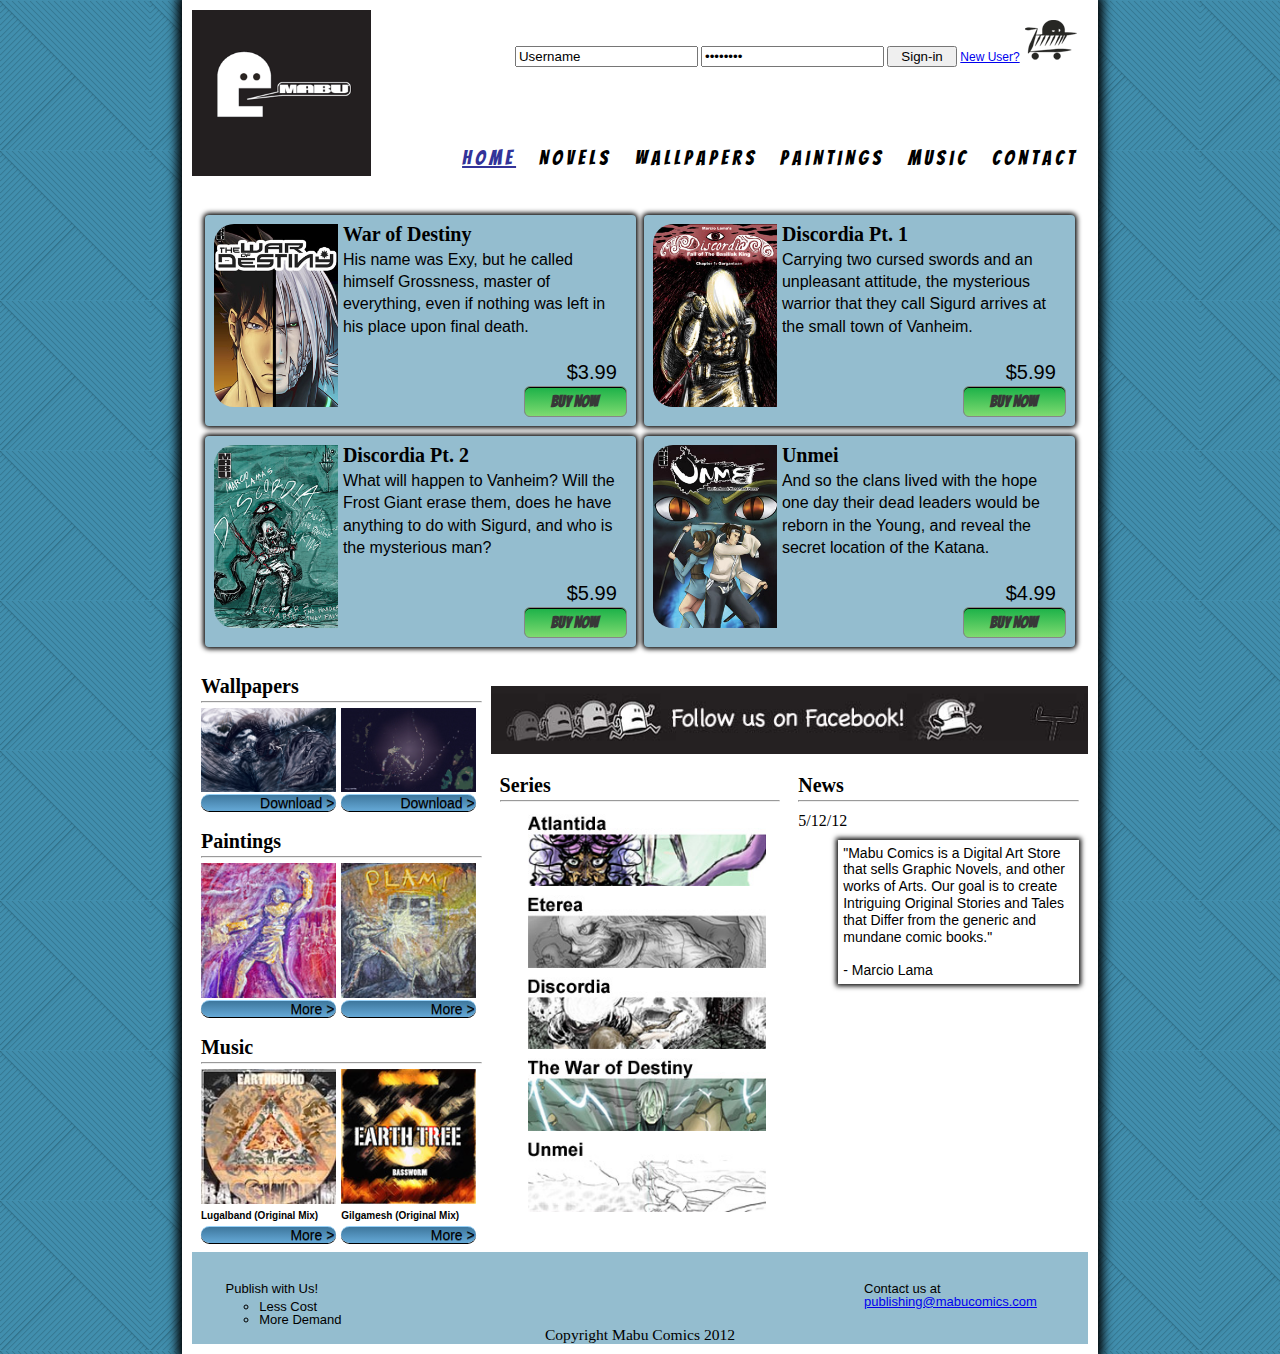
==== site/index.html @ 6e9c666f "Fixed text rescalability issue" ====
<!doctype html>
<html>
<head>
<meta charset="UTF-8">
<meta name=”viewport” content=”width=device-width, initial-scale=1, maximum-scale=1”>
<link rel="stylesheet" type="text/css" href="css/main.css" media="screen">
<link rel="stylesheet" type="text/css" href="css/main.css">
<link href='http://fonts.googleapis.com/css?family=Bangers' rel='stylesheet' type='text/css'>
<title>Mabu Comics | Home</title>
</head>

<body>
	<header>
    	<a href="index.html"><img src="images/logo_header.gif" alt="Mabu Comics Logo"></a>
    </header>
    <div class="user_titlebar">							<!--Sign-in / Cart -->
        <input type="text" value="Username">
        <input type="password" value="Password">
        <input type="button" value="Sign-in">
        <a href="#">New User?</a>
        <img src="images/icon_cart.png" alt="Shopping Cart Icon">
    </div>
    
    <nav class="main">
        <ul>
        	<li><a href="index.html" class="active">Home</a></li>
            <li><a href="novels.html">Novels</a></li>
            <li><a href="wallpapers.html">Wallpapers</a></li>
            <li><a href="paintings.html">Paintings</a></li>
            <li><a href="music.html">Music</a></li>
            <li><a href="contact.html">Contact</a></li>
        </ul> 
    </nav>
    <div class="container">
        <div class="main_cta">							<!--4 Comics in gridded format-->
             <div class="comic">
             	<img src="images/comics/WarDestinyEN_Full.jpeg">
                <h3>War of Destiny</h3>
                <p>His name was Exy, but he called himself Grossness, master of everything, even if nothing was left in his place upon final death.</p>
                <p class="price">$3.99</p>
                <input type="button" class="buyButton" value="Buy Now">
             </div>
             <div class="comic">
             	<img src="images/comics/DiscordiaEN_Full.jpeg">
                <h3>Discordia Pt. 1</h3>
                <p>Carrying two cursed swords and an unpleasant attitude, the mysterious warrior that they call Sigurd arrives at the small town of Vanheim.</p>
                <p class="price">$5.99</p>
                <input type="button" class="buyButton" value="Buy Now">
             </div>
             <div class="comic">
             	<img src="images/comics/Discordia02EN_full.jpeg">
                <h3>Discordia Pt. 2</h3>
                <p>What will happen to Vanheim? Will the Frost Giant erase them, does he have anything to do with Sigurd, and who is the mysterious man?</p>
                <p class="price">$5.99</p>
                <input type="button" class="buyButton" value="Buy Now">
             </div>
             <div class="comic">
             	<img src="images/comics/UnmeiEN_Full.jpeg">
                <h3>Unmei</h3>
                <p>And so the clans lived with the hope one day their dead leaders would be reborn in the Young, and reveal the secret location of the Katana.</p>
                <p class="price">$4.99</p>
                <input type="button" class="buyButton" value="Buy Now">
             </div>
        </div>
        <div class="new_products">						<!--New Products Section-->
        	<h3>Wallpapers</h3>
            <hr />
            <div class="content_container">
                <img src="images/wallpapers/Sandworm01_LARGE.jpeg" alt="Sandworm 1 Wallpaper">
                <a href="wallpapers.html#" class="button">Download ></a>
            </div>
            <div class="content_container">
                <img src="images/wallpapers/Slice05_LARGE.jpeg" alt="Slice 5 Wallpaper">
                <a href="wallpapers.html#" class="button">Download ></a>
            </div>
            <h3>Paintings</h3>
            <hr />
            <div class="content_container">
                <img src="images/paintings/painting01_med.jpeg" alt="Xiaru Painting">
                <a href="paintings.html#" class="button">More ></a>
            </div>
            <div class="content_container">
                <img src="images/paintings/painting02_med.jpeg" alt="Plam Painting">
                <a href="paintings.html#" class="button">More ></a>
            </div>
            <h3>Music</h3>
            <hr />
            <div class="content_container">
                <img src="images/music/lugalbanda_medium.jpg" alt="Lugalbanda Album Cover">
                <h4>Lugalband (Original Mix)</h4>
                <a href="music.html#" class="button">More ></a> 
            </div>
            <div class="content_container">
                <img src="images/music/earthtree_med.jpeg" alt="Gilgamesh Album Cover">
                <h4>Gilgamesh (Original Mix)</h4> 
                <a href="music.html#" class="button">More ></a> 
            </div>
        </div>
        <div class="ad_space">							<!--Facebook Ad-->
                <img src="images/banners/facebook_sidebar.jpg" alt="Sidebar Facebook Ad">
        </div>
        <div class="series">							<!--Series Section-->
        	<h3>Series</h3>
            <hr />
            <img src="images/series/atlantida_thumb_en.jpeg" alt="Atlantida Series">
            <img src="images/series/devas_thumb_en.jpeg" alt="Eterea Series">
            <img src="images/series/discordia_thumb_en.jpeg" alt="Discordia Series">
            <img src="images/series/guerradestino_thumb_en.jpeg" alt="War of Destiny Series">
            <img src="images/series/unmei_thumb_en.jpeg" alt="Unmei Series">
        </div>
        <div class="news">								<!--News Section-->
        	<h3>News</h3>
            <hr />
            <dl>
            	<dt>5/12/12</dt>
                <dd>"Mabu Comics is a Digital Art Store that sells Graphic Novels, and other works of Arts. 
                Our goal is to create Intriguing Original Stories and Tales that Differ from the generic and mundane comic books."
                <br><br>
                - Marcio Lama</dd>
            </dl>
        </div>
     </div>
     <footer>											<!--Footer-->
     	<div class="publish">
            <p>Publish with Us!</p>
            <ul>
            	<li>Less Cost</li>
                <li>More Demand</li>
            </ul>
        </div>
        <div class="contact_us">
        	<p>Contact us at <a href="#">publishing@mabucomics.com</a></p>
        </div>
        <p id="copyright">Copyright Mabu Comics 2012</p>
     </footer>
     
</body>
</html>
---- site/css/main.css ----
/* Color Pallette 

Light Blue: 	#93bdce;
Medium Blue:	#397c9f;
Dark Blue:		#214887;
White: 			#FFF;
Black: 			#000;

*/


/* 
Eric Meyer's CSS Reset
http://meyerweb.com/eric/tools/css/reset/
v1.0 | 20080212
CSSresetr.com
*/


html, body, div, span,
h1, h2, h3, h4, h5, h6, p, a, abbr, acronym, address, em, font, img, q, s,
small, strike, strong,
b, u, i, ol, ul, li,
label, legend {
	margin: 0;
	padding: 0;
	border: 0;
	outline: 0;
	vertical-align: baseline;
	background: transparent;
}
body {
	line-height: 1;
	font-size: 62.5%;
}
ol, ul {
	list-style: none;
}

															/*			Web Font					*/




															/* 			Layout Styles				*/
html {
	background-image:url('../images/bg_pattern.png');
}

body {
	padding: 10px;
	margin: 0 auto;
	width: 70%;
	background-color: white;
	-moz-box-shadow: 0 0 10px 5px #000;
	-webkit-box-shadow: 0 0 10px 5px #000;
	box-shadow: 0 0 10px 5px #000;
}

body * {
	font-family: Arial, Helvetica, sans-serif;
}

h3 {
	font-family: "Futura";	
	font-size: 2em;
}

												/* Header */
												
header {
	float: left;
	width: 20%;	
	padding-bottom: 20px; 
}

header img {
	float: left;
	width: 100%;
	
}
												/* User Titlebar */
.user_titlebar {
	float: left;
	padding: 1%;
	width: 78%;	
	height: 120px;
	font-size: 1.2em;
	text-align: right;
}

.user_titlebar input {
	width: 25%;	
}

.user_titlebar input[type="button"] {
	width: 10%;	
}

.container {
	clear: both;
}

.main_cta {
	padding: 1%;	  
	overflow: hidden;
}
												/* Comics */
.comic {
	width: 47%;
	float: left;
	padding: 1%;
	margin-top: 10px;
	margin-right: 0.5%;
	margin-left: 0.5%;	
	background: #94bdcf;
	-moz-box-shadow: 0 0 5px 2px #000;
	-webkit-box-shadow: 0 0 5px 2px #000;
	box-shadow: 0 0 5px 2px #000;
	-webkit-border-radius: 4px;
	-moz-border-radius: 4px;
	border-radius: 4px;
}

.comic:hover {
	background: -webkit-gradient(linear, left top, left bottom, from(#3e779d), to(#65a9d7));
	background: -webkit-linear-gradient(top, #3e779d, #65a9d7);
	background: -moz-linear-gradient(top, #3e779d, #65a9d7);
	background: -ms-linear-gradient(top, #3e779d, #65a9d7);
	background: -o-linear-gradient(top, #3e779d, #65a9d7);
	-webkit-animation:comic_hover 1s 2 alternate;
	-moz-animation:comic_hover 1s 2 alternate;
	-o-animation:comic_hover 1s 2 alternate;
	-m-animation:comic_hover 1s 2 alternate;
}

.comic img {
	float: left;
	width: 30%;
	padding-right: 5px;
	-webkit-border-top-left-radius: 20px;
	-webkit-border-bottom-left-radius: 20px;
	-moz-border-radius-topleft: 20px;
	-moz-border-radius-bottomleft: 20px;
	border-top-left-radius: 20px;
	border-bottom-left-radius: 20px;	
}

.comic p {
	padding-top: 5px;
	line-height: 1.4em;	
	font-size: 1.6em;
}

.comic p.price {
	float: right;
	width: 50%;
	font-size: 2em;
	text-align: right;
	padding: 20px 10px 0px 0px;
}

												/* New Products */
												
.new_products {
	clear: both;
	float: left;
	width: 31.33333%;
	padding: 1%;
	padding-top: 0px;
}

.new_products .content_container {
	float: left;
	width: 48%;	
	padding-right: 2%;
}

.new_products .content_container a {
	width: 99%;
	float: left;	
}

.content_container a {
	text-align: right;	
	padding-right: 1%;
	text-decoration:none;
}

.new_products img {
	width: 100%;	
}

.new_products h3 {
	font-family: Futura;
	padding-top: 20px;
	clear: both;
}	

.new_products p {
	font-size: 1.2em;	
	padding: 5px 0px;
}

.new_products h4 {
	padding: 5px 0px;	
}

												/*			Ad Space			*/
												
												
.ad_space {
	float: left;
	width: 66.66666%;
	padding-top: 30px;
	padding-bottom: 10px;	 
}

.ad_space img {
	margin: 0 auto;
	width: 100%;
}

												/*			Series				*/
.series {
	float: left;
	width: 31.33333%;
	padding: 1%; 
}

.series img {
	width: 85%;
	padding-left: 10%;
	margin: 0 auto;
}

												/*			News 				*/
												
.news {
	padding: 1%;
	float: left;
	width: 31.33333%;	 
}

dt {
	font: 1.6em Futura;	
	padding-bottom: 10px;
}

dd {
	padding: 5px;
	-moz-box-shadow: 0 0 5px 2px #000;
	-webkit-box-shadow: 0 0 5px 2px #000;
	box-shadow: 0 0 5px 2px #000; 	
	font-size: 1.4em;
	line-height: 1.2em;
}

												/*			Generic Page		*/
												

.ad_vertical {
	float: left;
	width: 20%;
}

.ad_vertical img {
	width: 100%;
}

.generic_content {
	float: left;
	width: 78%;
	padding-left: 2%;
	overflow: hidden;
}

.generic_content_section {
	float: left;
	width: 100%;
	padding-bottom: 5%;
}

.generic_content_section img {
	float: left;
	width: 25%;	
}

.generic_content_section .additional {
	float: left;
	width: 71%;	
	padding-left: 4%;
}

.additional p {
	font: 1.4em Helvetica, sans-serif;	
}

.additional h4 {
	font: 2.6em "Futura";		
}

.additional input {
	float: right;
	width: 20%;
	clear: both;	
}

.pagination {
	width: 100%;
	text-align: right;
	clear: both;	
	padding-bottom: 10px;
}

												/*			Contact Page		*/
												
												
section {
	float: left;
	width: 80%;
}

.information h2 {
	float: left;
	width: 70%;	
}

.information aside {
	float: left;
	width: 30%; 
	text-align: left;
}

#privacy_policy {
	padding-left: 50px;	
	clear: both;
	padding-bottom: 20px;
}

fieldset {
	padding: 10px 0px;	
}


												/*			Footer 				*/
footer {
	clear: both;
	padding-top: 30px;
	font-size: 1.3em;
	background: #94bdcf;
	
}

.publish {
	float: left;
	width: 75%;
}

.publish p {
	float: left;
	padding-left: 5%;
	padding-bottom: 5px;
	width: 90%;
}

footer .publish ul {
	list-style-type: circle;
	padding-left: 10%;	
	float: left;
	width: 60%;
}

footer .contact_us {
	float: left;
	width: 25%;	
}

footer #copyright {
	clear: both;
	width: 100%;
	text-align: center;	
	font: 1.2em "Futura";
}

										/*			Navigation Styles			*/
										
nav.main {
	float: left;
	width: 80%;
	text-align: right;
}	

nav.main ul li {
	display: inline-block;
	text-align: left;
	padding: 0px 10px;
}

nav.main ul li a {
	text-decoration: none;
	color: black;
	letter-spacing: 0.2em;
	font-size: 2em;	
	font-family: 'Bangers', cursive;
}

nav.main ul li a:hover {
	color: #333399;
}

nav.main ul li a.active {
	text-decoration: underline;	
	color: #333399;
}


														/*WEBKIT ANIMATION*/
														
														
	@-webkit-keyframes comic_hover
	{
		0% {
			border-radius: none;
			background: #FFF;
		}
		100% {
			-webkit-border-radius: 25px;
			border-radius: 25px;
			background: -webkit-gradient(linear, left top, left bottom, from(#3e779d), to(#65a9d7));
		    background: -webkit-linear-gradient(top, #3e779d, #65a9d7);
		}
	}
	
	@-moz-keyframes comic_hover
	{
		0% {
			border-radius: none;
			background: #FFF;
		}
		100% {
			-moz-border-radius: 25px;
			border-radius: 25px;
	    	background: -moz-linear-gradient(top, #3e779d, #65a9d7);
		}
	}
	
	
	@-o-keyframes comic_hover
	{
		0% {
			border-radius: none;
			background: #FFF;
		}
		100% {
			border-radius: 25px;
		    background: -o-linear-gradient(top, #3e779d, #65a9d7);
		}		
	}
	
															/* Button Styles */
															
   
	.buyButton {
	    float: right;
	    width: 25%;
		-moz-box-shadow:inset 0px 1px 0px 0px #000000;
		-webkit-box-shadow:inset 0px 1px 0px 0px #000000;
		box-shadow:inset 0px 1px 0px 0px #000000;
		background:-webkit-gradient( linear, left top, left bottom, color-stop(0.05, #20b34a), color-stop(1, #7edb70) );
		background:-moz-linear-gradient( center top, #20b34a 5%, #7edb70 100% );
		filter:progid:DXImageTransform.Microsoft.gradient(startColorstr='#20b34a', endColorstr='#7edb70');
		background-color:#20b34a;
		-moz-border-radius:6px;
		-webkit-border-radius:6px;
		border-radius:6px;
		border:1px solid #878787;
		display:inline-block;
		color:#383838;
		font-family: 'Bangers', cursive;
		font-size: 1.6em;
		font-weight:bold;
		padding:6px 24px;
		text-decoration:none;
	}

	.buyButton:hover {
		background:-webkit-gradient( linear, left top, left bottom, color-stop(0.05, #7edb70), color-stop(1, #20b34a) );
		background:-moz-linear-gradient( center top, #7edb70 5%, #20b34a 100% );
		filter:progid:DXImageTransform.Microsoft.gradient(startColorstr='#7edb70', endColorstr='#20b34a');
		background-color:#7edb70;
		cursor:pointer;
	}

	.buyButton:active {
		position:relative;
		top:1px;
	}
   
   .button {
	   border-top: 1px solid #96d1f8;
	   background: #65a9d7;
	   background: -webkit-gradient(linear, left top, left bottom, from(#3e779d), to(#65a9d7));
	   background: -webkit-linear-gradient(top, #3e779d, #65a9d7);
	   background: -moz-linear-gradient(top, #3e779d, #65a9d7);
	   background: -ms-linear-gradient(top, #3e779d, #65a9d7);
	   background: -o-linear-gradient(top, #3e779d, #65a9d7);
	   -webkit-border-radius: 11px;
	   -moz-border-radius: 11px;
	   border-radius: 11px;
	   -webkit-box-shadow: rgba(0,0,0,1) 0 1px 0;
	   -moz-box-shadow: rgba(0,0,0,1) 0 1px 0;
	   box-shadow: rgba(0,0,0,1) 0 1px 0;
	   text-shadow: rgba(0,0,0,.4) 0 1px 0;
	   color: #000;
	   padding: 0px 4px 0px 0px;
	   font: 1.4em Futura, Arial, Helvetica, sans-serif;
	   text-decoration: none;
	   vertical-align: middle;
   }
   .button:hover {
	   border-top-color: #28597a;
	   background: #28597a;
	   color: #FFF;
   }
   .button:active {
	   border-top-color: #1b435e;
	   background: #1b435e;
   }
																											
		
															/*		Media Queries		*/													
															

@media screen and (max-width: 1200px) {
	* {
		font-size: 0.95em;
	}
}

																									
																									
																								
																																																	
@media screen and (max-width: 800px) {
	* {
		font-size: 0.8em;	
	}
}

/*

@media screen and (max-width: 573px) {
	p {
		font-size: 0.8em;
	}
	
	h1 {
		font-size: 3.5em;
	}
	
	h2 {
		font-size: 1.2em;
	}
	
	h3 {
		font-size: 1.0em;
	}
	
	ul.nav li a {
		font-size: 1em;
		height: 4.5em;
		line-height: 4.5em;
	}
	
	#footer {
		font-size: 1em;
	}
}

@media screen and (max-width: 518px) {
	p {
		font-size: 0.8em;
	}
	
	h1 {
		font-size: 3.5em;
		clear: right;
	}
	
	h2 {
		font-size: 1.2em;
	}
	
	h3 {
		font-size: 1.0em;
	}
	
	ul.nav {
		clear: left;
		width: 100%;
	}
	
	.rightpara {
		margin: 0 auto;
		display: block;
		clear: both;
		width: 94%;
	}
	
	.leftpara {
		border-right: 0px;
		clear: both;
		width: 94%;
	}
	
	div img {
		display: block;
		width: 50%;
		margin: 0px auto;
	}
	
	#footer {
		font-size: 0.7em;
	}
	
	ul.nav li a {
		height: 4.5em;
		line-height: 4.5em;
	}
	
	ul.nav li#leftnav a {
		border-left: 0px;
		border-top-left-radius: 0px;
		border-bottom-left-radius: 0px;
		-moz-border-top-left-radius: 0px;
		-moz-border-top-left-radius: 0px;
	}
}
---- site/css/main.css ----
/* Color Pallette 

Light Blue: 	#93bdce;
Medium Blue:	#397c9f;
Dark Blue:		#214887;
White: 			#FFF;
Black: 			#000;

*/


/* 
Eric Meyer's CSS Reset
http://meyerweb.com/eric/tools/css/reset/
v1.0 | 20080212
CSSresetr.com
*/


html, body, div, span,
h1, h2, h3, h4, h5, h6, p, a, abbr, acronym, address, em, font, img, q, s,
small, strike, strong,
b, u, i, ol, ul, li,
label, legend {
	margin: 0;
	padding: 0;
	border: 0;
	outline: 0;
	vertical-align: baseline;
	background: transparent;
}
body {
	line-height: 1;
	font-size: 62.5%;
}
ol, ul {
	list-style: none;
}

															/*			Web Font					*/




															/* 			Layout Styles				*/
html {
	background-image:url('../images/bg_pattern.png');
}

body {
	padding: 10px;
	margin: 0 auto;
	width: 70%;
	background-color: white;
	-moz-box-shadow: 0 0 10px 5px #000;
	-webkit-box-shadow: 0 0 10px 5px #000;
	box-shadow: 0 0 10px 5px #000;
}

body * {
	font-family: Arial, Helvetica, sans-serif;
}

h3 {
	font-family: "Futura";	
	font-size: 2em;
}

												/* Header */
												
header {
	float: left;
	width: 20%;	
	padding-bottom: 20px; 
}

header img {
	float: left;
	width: 100%;
	
}
												/* User Titlebar */
.user_titlebar {
	float: left;
	padding: 1%;
	width: 78%;	
	height: 120px;
	font-size: 1.2em;
	text-align: right;
}

.user_titlebar input {
	width: 25%;	
}

.user_titlebar input[type="button"] {
	width: 10%;	
}

.container {
	clear: both;
}

.main_cta {
	padding: 1%;	  
	overflow: hidden;
}
												/* Comics */
.comic {
	width: 47%;
	float: left;
	padding: 1%;
	margin-top: 10px;
	margin-right: 0.5%;
	margin-left: 0.5%;	
	background: #94bdcf;
	-moz-box-shadow: 0 0 5px 2px #000;
	-webkit-box-shadow: 0 0 5px 2px #000;
	box-shadow: 0 0 5px 2px #000;
	-webkit-border-radius: 4px;
	-moz-border-radius: 4px;
	border-radius: 4px;
}

.comic:hover {
	background: -webkit-gradient(linear, left top, left bottom, from(#3e779d), to(#65a9d7));
	background: -webkit-linear-gradient(top, #3e779d, #65a9d7);
	background: -moz-linear-gradient(top, #3e779d, #65a9d7);
	background: -ms-linear-gradient(top, #3e779d, #65a9d7);
	background: -o-linear-gradient(top, #3e779d, #65a9d7);
	-webkit-animation:comic_hover 1s 2 alternate;
	-moz-animation:comic_hover 1s 2 alternate;
	-o-animation:comic_hover 1s 2 alternate;
	-m-animation:comic_hover 1s 2 alternate;
}

.comic img {
	float: left;
	width: 30%;
	padding-right: 5px;
	-webkit-border-top-left-radius: 20px;
	-webkit-border-bottom-left-radius: 20px;
	-moz-border-radius-topleft: 20px;
	-moz-border-radius-bottomleft: 20px;
	border-top-left-radius: 20px;
	border-bottom-left-radius: 20px;	
}

.comic p {
	padding-top: 5px;
	line-height: 1.4em;	
	font-size: 1.6em;
}

.comic p.price {
	float: right;
	width: 50%;
	font-size: 2em;
	text-align: right;
	padding: 20px 10px 0px 0px;
}

												/* New Products */
												
.new_products {
	clear: both;
	float: left;
	width: 31.33333%;
	padding: 1%;
	padding-top: 0px;
}

.new_products .content_container {
	float: left;
	width: 48%;	
	padding-right: 2%;
}

.new_products .content_container a {
	width: 99%;
	float: left;	
}

.content_container a {
	text-align: right;	
	padding-right: 1%;
	text-decoration:none;
}

.new_products img {
	width: 100%;	
}

.new_products h3 {
	font-family: Futura;
	padding-top: 20px;
	clear: both;
}	

.new_products p {
	font-size: 1.2em;	
	padding: 5px 0px;
}

.new_products h4 {
	padding: 5px 0px;	
}

												/*			Ad Space			*/
												
												
.ad_space {
	float: left;
	width: 66.66666%;
	padding-top: 30px;
	padding-bottom: 10px;	 
}

.ad_space img {
	margin: 0 auto;
	width: 100%;
}

												/*			Series				*/
.series {
	float: left;
	width: 31.33333%;
	padding: 1%; 
}

.series img {
	width: 85%;
	padding-left: 10%;
	margin: 0 auto;
}

												/*			News 				*/
												
.news {
	padding: 1%;
	float: left;
	width: 31.33333%;	 
}

dt {
	font: 1.6em Futura;	
	padding-bottom: 10px;
}

dd {
	padding: 5px;
	-moz-box-shadow: 0 0 5px 2px #000;
	-webkit-box-shadow: 0 0 5px 2px #000;
	box-shadow: 0 0 5px 2px #000; 	
	font-size: 1.4em;
	line-height: 1.2em;
}

												/*			Generic Page		*/
												

.ad_vertical {
	float: left;
	width: 20%;
}

.ad_vertical img {
	width: 100%;
}

.generic_content {
	float: left;
	width: 78%;
	padding-left: 2%;
	overflow: hidden;
}

.generic_content_section {
	float: left;
	width: 100%;
	padding-bottom: 5%;
}

.generic_content_section img {
	float: left;
	width: 25%;	
}

.generic_content_section .additional {
	float: left;
	width: 71%;	
	padding-left: 4%;
}

.additional p {
	font: 1.4em Helvetica, sans-serif;	
}

.additional h4 {
	font: 2.6em "Futura";		
}

.additional input {
	float: right;
	width: 20%;
	clear: both;	
}

.pagination {
	width: 100%;
	text-align: right;
	clear: both;	
	padding-bottom: 10px;
}

												/*			Contact Page		*/
												
												
section {
	float: left;
	width: 80%;
}

.information h2 {
	float: left;
	width: 70%;	
}

.information aside {
	float: left;
	width: 30%; 
	text-align: left;
}

#privacy_policy {
	padding-left: 50px;	
	clear: both;
	padding-bottom: 20px;
}

fieldset {
	padding: 10px 0px;	
}


												/*			Footer 				*/
footer {
	clear: both;
	padding-top: 30px;
	font-size: 1.3em;
	background: #94bdcf;
	
}

.publish {
	float: left;
	width: 75%;
}

.publish p {
	float: left;
	padding-left: 5%;
	padding-bottom: 5px;
	width: 90%;
}

footer .publish ul {
	list-style-type: circle;
	padding-left: 10%;	
	float: left;
	width: 60%;
}

footer .contact_us {
	float: left;
	width: 25%;	
}

footer #copyright {
	clear: both;
	width: 100%;
	text-align: center;	
	font: 1.2em "Futura";
}

										/*			Navigation Styles			*/
										
nav.main {
	float: left;
	width: 80%;
	text-align: right;
}	

nav.main ul li {
	display: inline-block;
	text-align: left;
	padding: 0px 10px;
}

nav.main ul li a {
	text-decoration: none;
	color: black;
	letter-spacing: 0.2em;
	font-size: 2em;	
	font-family: 'Bangers', cursive;
}

nav.main ul li a:hover {
	color: #333399;
}

nav.main ul li a.active {
	text-decoration: underline;	
	color: #333399;
}


														/*WEBKIT ANIMATION*/
														
														
	@-webkit-keyframes comic_hover
	{
		0% {
			border-radius: none;
			background: #FFF;
		}
		100% {
			-webkit-border-radius: 25px;
			border-radius: 25px;
			background: -webkit-gradient(linear, left top, left bottom, from(#3e779d), to(#65a9d7));
		    background: -webkit-linear-gradient(top, #3e779d, #65a9d7);
		}
	}
	
	@-moz-keyframes comic_hover
	{
		0% {
			border-radius: none;
			background: #FFF;
		}
		100% {
			-moz-border-radius: 25px;
			border-radius: 25px;
	    	background: -moz-linear-gradient(top, #3e779d, #65a9d7);
		}
	}
	
	
	@-o-keyframes comic_hover
	{
		0% {
			border-radius: none;
			background: #FFF;
		}
		100% {
			border-radius: 25px;
		    background: -o-linear-gradient(top, #3e779d, #65a9d7);
		}		
	}
	
															/* Button Styles */
															
   
	.buyButton {
	    float: right;
	    width: 25%;
		-moz-box-shadow:inset 0px 1px 0px 0px #000000;
		-webkit-box-shadow:inset 0px 1px 0px 0px #000000;
		box-shadow:inset 0px 1px 0px 0px #000000;
		background:-webkit-gradient( linear, left top, left bottom, color-stop(0.05, #20b34a), color-stop(1, #7edb70) );
		background:-moz-linear-gradient( center top, #20b34a 5%, #7edb70 100% );
		filter:progid:DXImageTransform.Microsoft.gradient(startColorstr='#20b34a', endColorstr='#7edb70');
		background-color:#20b34a;
		-moz-border-radius:6px;
		-webkit-border-radius:6px;
		border-radius:6px;
		border:1px solid #878787;
		display:inline-block;
		color:#383838;
		font-family: 'Bangers', cursive;
		font-size: 1.6em;
		font-weight:bold;
		padding:6px 24px;
		text-decoration:none;
	}

	.buyButton:hover {
		background:-webkit-gradient( linear, left top, left bottom, color-stop(0.05, #7edb70), color-stop(1, #20b34a) );
		background:-moz-linear-gradient( center top, #7edb70 5%, #20b34a 100% );
		filter:progid:DXImageTransform.Microsoft.gradient(startColorstr='#7edb70', endColorstr='#20b34a');
		background-color:#7edb70;
		cursor:pointer;
	}

	.buyButton:active {
		position:relative;
		top:1px;
	}
   
   .button {
	   border-top: 1px solid #96d1f8;
	   background: #65a9d7;
	   background: -webkit-gradient(linear, left top, left bottom, from(#3e779d), to(#65a9d7));
	   background: -webkit-linear-gradient(top, #3e779d, #65a9d7);
	   background: -moz-linear-gradient(top, #3e779d, #65a9d7);
	   background: -ms-linear-gradient(top, #3e779d, #65a9d7);
	   background: -o-linear-gradient(top, #3e779d, #65a9d7);
	   -webkit-border-radius: 11px;
	   -moz-border-radius: 11px;
	   border-radius: 11px;
	   -webkit-box-shadow: rgba(0,0,0,1) 0 1px 0;
	   -moz-box-shadow: rgba(0,0,0,1) 0 1px 0;
	   box-shadow: rgba(0,0,0,1) 0 1px 0;
	   text-shadow: rgba(0,0,0,.4) 0 1px 0;
	   color: #000;
	   padding: 0px 4px 0px 0px;
	   font: 1.4em Futura, Arial, Helvetica, sans-serif;
	   text-decoration: none;
	   vertical-align: middle;
   }
   .button:hover {
	   border-top-color: #28597a;
	   background: #28597a;
	   color: #FFF;
   }
   .button:active {
	   border-top-color: #1b435e;
	   background: #1b435e;
   }
																											
		
															/*		Media Queries		*/													
															

@media screen and (max-width: 1200px) {
	* {
		font-size: 0.95em;
	}
}

																									
																									
																								
																																																	
@media screen and (max-width: 800px) {
	* {
		font-size: 0.8em;	
	}
}

/*

@media screen and (max-width: 573px) {
	p {
		font-size: 0.8em;
	}
	
	h1 {
		font-size: 3.5em;
	}
	
	h2 {
		font-size: 1.2em;
	}
	
	h3 {
		font-size: 1.0em;
	}
	
	ul.nav li a {
		font-size: 1em;
		height: 4.5em;
		line-height: 4.5em;
	}
	
	#footer {
		font-size: 1em;
	}
}

@media screen and (max-width: 518px) {
	p {
		font-size: 0.8em;
	}
	
	h1 {
		font-size: 3.5em;
		clear: right;
	}
	
	h2 {
		font-size: 1.2em;
	}
	
	h3 {
		font-size: 1.0em;
	}
	
	ul.nav {
		clear: left;
		width: 100%;
	}
	
	.rightpara {
		margin: 0 auto;
		display: block;
		clear: both;
		width: 94%;
	}
	
	.leftpara {
		border-right: 0px;
		clear: both;
		width: 94%;
	}
	
	div img {
		display: block;
		width: 50%;
		margin: 0px auto;
	}
	
	#footer {
		font-size: 0.7em;
	}
	
	ul.nav li a {
		height: 4.5em;
		line-height: 4.5em;
	}
	
	ul.nav li#leftnav a {
		border-left: 0px;
		border-top-left-radius: 0px;
		border-bottom-left-radius: 0px;
		-moz-border-top-left-radius: 0px;
		-moz-border-top-left-radius: 0px;
	}
}
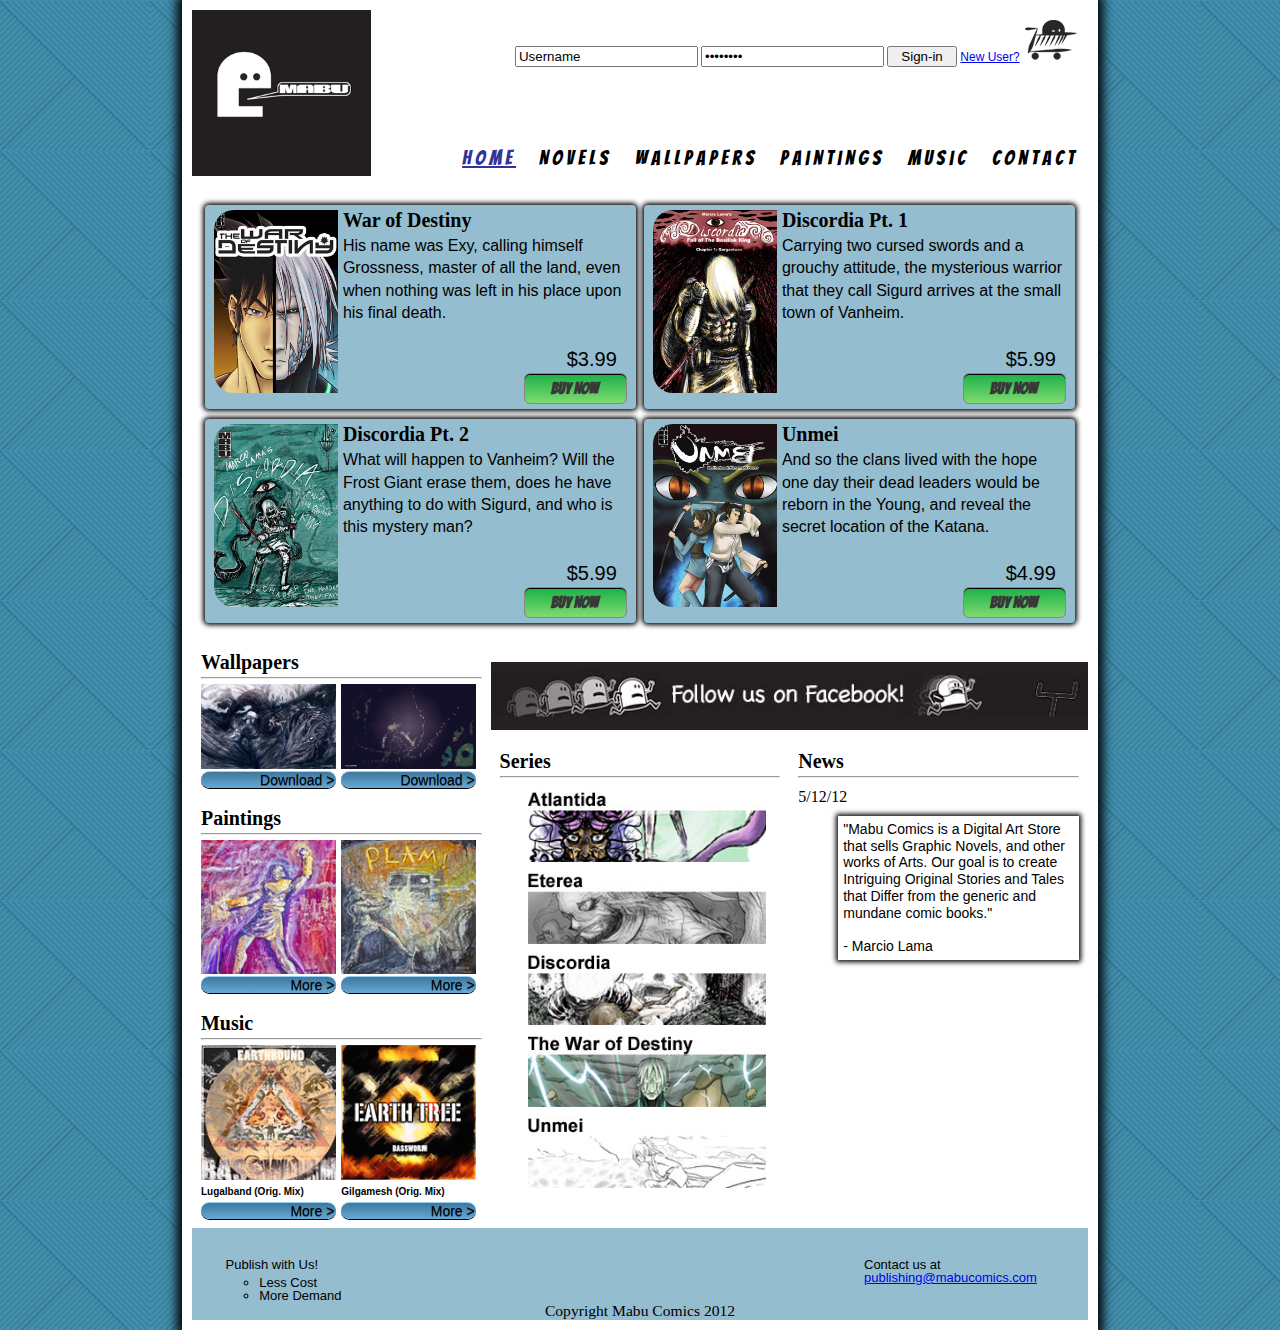
==== commit e24cdadf: "Added media queries for text resizing" ====
--- a/site/index.html
+++ b/site/index.html
@@ -33,24 +33,24 @@
     </nav>
     <div class="container">
         <div class="main_cta">							<!--4 Comics in gridded format-->
-             <div class="comic">
+             <div class="comic" id="visible">
              	<img src="images/comics/WarDestinyEN_Full.jpeg">
                 <h3>War of Destiny</h3>
-                <p>His name was Exy, but he called himself Grossness, master of everything, even if nothing was left in his place upon final death.</p>
+                <p>His name was Exy, calling himself Grossness, master of all the land, even when nothing was left in his place upon his final death.</p>
                 <p class="price">$3.99</p>
                 <input type="button" class="buyButton" value="Buy Now">
              </div>
              <div class="comic">
              	<img src="images/comics/DiscordiaEN_Full.jpeg">
                 <h3>Discordia Pt. 1</h3>
-                <p>Carrying two cursed swords and an unpleasant attitude, the mysterious warrior that they call Sigurd arrives at the small town of Vanheim.</p>
+                <p>Carrying two cursed swords and a grouchy attitude, the mysterious warrior that they call Sigurd arrives at the small town of Vanheim.</p>
                 <p class="price">$5.99</p>
                 <input type="button" class="buyButton" value="Buy Now">
              </div>
              <div class="comic">
              	<img src="images/comics/Discordia02EN_full.jpeg">
                 <h3>Discordia Pt. 2</h3>
-                <p>What will happen to Vanheim? Will the Frost Giant erase them, does he have anything to do with Sigurd, and who is the mysterious man?</p>
+                <p>What will happen to Vanheim? Will the Frost Giant erase them, does he have anything to do with Sigurd, and who is this mystery man?</p>
                 <p class="price">$5.99</p>
                 <input type="button" class="buyButton" value="Buy Now">
              </div>
@@ -61,6 +61,9 @@
                 <p class="price">$4.99</p>
                 <input type="button" class="buyButton" value="Buy Now">
              </div>
+        </div>
+         <div class="ad_space">							<!--Facebook Ad-->
+              <img src="images/banners/facebook_sidebar.jpg" alt="Sidebar Facebook Ad">
         </div>
         <div class="new_products">						<!--New Products Section-->
         	<h3>Wallpapers</h3>
@@ -87,17 +90,14 @@
             <hr />
             <div class="content_container">
                 <img src="images/music/lugalbanda_medium.jpg" alt="Lugalbanda Album Cover">
-                <h4>Lugalband (Original Mix)</h4>
+                <h4>Lugalband (Orig. Mix)</h4>
                 <a href="music.html#" class="button">More ></a> 
             </div>
             <div class="content_container">
                 <img src="images/music/earthtree_med.jpeg" alt="Gilgamesh Album Cover">
-                <h4>Gilgamesh (Original Mix)</h4> 
+                <h4>Gilgamesh (Orig. Mix)</h4> 
                 <a href="music.html#" class="button">More ></a> 
             </div>
-        </div>
-        <div class="ad_space">							<!--Facebook Ad-->
-                <img src="images/banners/facebook_sidebar.jpg" alt="Sidebar Facebook Ad">
         </div>
         <div class="series">							<!--Series Section-->
         	<h3>Series</h3>
--- a/site/css/main.css
+++ b/site/css/main.css
@@ -71,7 +71,6 @@
 header {
 	float: left;
 	width: 20%;	
-	padding-bottom: 20px; 
 }
 
 header img {
@@ -98,6 +97,7 @@
 }
 
 .container {
+	padding-top: 10px;
 	clear: both;
 }
 
@@ -109,7 +109,7 @@
 .comic {
 	width: 47%;
 	float: left;
-	padding: 1%;
+	padding: 5px 1%;
 	margin-top: 10px;
 	margin-right: 0.5%;
 	margin-left: 0.5%;	
@@ -157,13 +157,13 @@
 	width: 50%;
 	font-size: 2em;
 	text-align: right;
-	padding: 20px 10px 0px 0px;
+	padding: 5% 10px 0px 0px;
 }
 
 												/* New Products */
 												
 .new_products {
-	clear: both;
+	clear: left;
 	float: left;
 	width: 31.33333%;
 	padding: 1%;
@@ -210,7 +210,7 @@
 												
 												
 .ad_space {
-	float: left;
+	float: right;
 	width: 66.66666%;
 	padding-top: 30px;
 	padding-bottom: 10px;	 
@@ -477,10 +477,9 @@
 		border:1px solid #878787;
 		display:inline-block;
 		color:#383838;
-		font-family: 'Bangers', cursive;
-		font-size: 1.6em;
-		font-weight:bold;
-		padding:6px 24px;
+		font: 1.6em 'Bangers', cursive;
+		font-weight: bold;
+		padding:6px 5px;
 		text-decoration:none;
 	}
 
@@ -527,12 +526,42 @@
 	   border-top-color: #1b435e;
 	   background: #1b435e;
    }
-																											
+		
+		
+.add_button {
+	-moz-box-shadow:inset 0px 1px 0px 0px #ffffff;
+	-webkit-box-shadow:inset 0px 1px 0px 0px #ffffff;
+	box-shadow:inset 0px 1px 0px 0px #ffffff;
+	background:-webkit-gradient( linear, left top, left bottom, color-stop(0.05, #edfa5f), color-stop(1, #d1c323) );
+	background:-moz-linear-gradient( center top, #edfa5f 5%, #d1c323 100% );
+	filter:progid:DXImageTransform.Microsoft.gradient(startColorstr='#edfa5f', endColorstr='#d1c323');
+	background-color:#edfa5f;
+	-moz-border-radius:6px;
+	-webkit-border-radius:6px;
+	border-radius:6px;
+	border:1px solid #000;
+	display:inline-block;
+	color:#000000;
+	font: 1.4em 'Bangers' ,cursive;
+	padding:2px 4px;
+	text-decoration:none;
+}
+.add_button:hover {
+	background:-webkit-gradient( linear, left top, left bottom, color-stop(0.05, #d1c323), color-stop(1, #edfa5f) );
+	background:-moz-linear-gradient( center top, #d1c323 5%, #edfa5f 100% );
+	filter:progid:DXImageTransform.Microsoft.gradient(startColorstr='#d1c323', endColorstr='#edfa5f');
+	background-color:#d1c323;
+}
+.add_button:active {
+	position:relative;
+	top:1px;
+}
+/* This imageless css button was generated by CSSButtonGenerator.com */
 		
 															/*		Media Queries		*/													
 															
 
-@media screen and (max-width: 1200px) {
+@media screen and (max-width: 1200px) {			/*Basic Resize(Text)*/
 	* {
 		font-size: 0.95em;
 	}
@@ -542,99 +571,60 @@
 																									
 																								
 																																																	
-@media screen and (max-width: 800px) {
+@media screen and (max-width: 1100px) {			/*Text Resize/Tablet Format*/
 	* {
-		font-size: 0.8em;	
-	}
-}
-
-/*
-
-@media screen and (max-width: 573px) {
-	p {
-		font-size: 0.8em;
-	}
-	
-	h1 {
-		font-size: 3.5em;
-	}
-	
-	h2 {
-		font-size: 1.2em;
-	}
-	
-	h3 {
-		font-size: 1.0em;
-	}
-	
-	ul.nav li a {
-		font-size: 1em;
-		height: 4.5em;
-		line-height: 4.5em;
-	}
-	
-	#footer {
-		font-size: 1em;
-	}
-}
-
-@media screen and (max-width: 518px) {
-	p {
-		font-size: 0.8em;
-	}
-	
-	h1 {
-		font-size: 3.5em;
-		clear: right;
-	}
-	
-	h2 {
-		font-size: 1.2em;
-	}
-	
-	h3 {
-		font-size: 1.0em;
-	}
-	
-	ul.nav {
-		clear: left;
+		font-size: 0.9em;	
+	}
+	
+	.user_titlebar img {
+		width: 10%;	
+	}
+	
+	nav.main {
+		float: ;
 		width: 100%;
-	}
-	
-	.rightpara {
-		margin: 0 auto;
-		display: block;
-		clear: both;
-		width: 94%;
-	}
-	
-	.leftpara {
-		border-right: 0px;
-		clear: both;
-		width: 94%;
-	}
-	
-	div img {
-		display: block;
-		width: 50%;
-		margin: 0px auto;
-	}
-	
-	#footer {
-		font-size: 0.7em;
-	}
-	
-	ul.nav li a {
-		height: 4.5em;
-		line-height: 4.5em;
-	}
-	
-	ul.nav li#leftnav a {
-		border-left: 0px;
-		border-top-left-radius: 0px;
-		border-bottom-left-radius: 0px;
-		-moz-border-top-left-radius: 0px;
-		-moz-border-top-left-radius: 0px;
-	}
-}														
-	+		font-size: 1.1em;
+	}
+	
+	.comic h3 {
+		padding-top: 5px;	
+	}
+	
+	.news {
+		display: none;	
+	}
+	
+	.ad_space {
+		padding-top: 10px;
+		width: 100%;
+	}
+	
+	h3  {
+		padding-top: 14px;	
+	}
+	
+	.new_products {
+		width: 48%;	
+	}
+	
+	.series {
+		width: 48%;
+	}
+	
+	.copyright {
+		float:left;
+		width: 100%;
+	}
+	
+	.publish {
+		display: none;	
+	}
+	
+	.contact_us {
+		display: none;	
+	}	
+}
+
+@media screen and (max-width: 720px) {			/*Tablet Resize*/
+	
+}--- a/site/css/main.css
+++ b/site/css/main.css
@@ -71,7 +71,6 @@
 header {
 	float: left;
 	width: 20%;	
-	padding-bottom: 20px; 
 }
 
 header img {
@@ -98,6 +97,7 @@
 }
 
 .container {
+	padding-top: 10px;
 	clear: both;
 }
 
@@ -109,7 +109,7 @@
 .comic {
 	width: 47%;
 	float: left;
-	padding: 1%;
+	padding: 5px 1%;
 	margin-top: 10px;
 	margin-right: 0.5%;
 	margin-left: 0.5%;	
@@ -157,13 +157,13 @@
 	width: 50%;
 	font-size: 2em;
 	text-align: right;
-	padding: 20px 10px 0px 0px;
+	padding: 5% 10px 0px 0px;
 }
 
 												/* New Products */
 												
 .new_products {
-	clear: both;
+	clear: left;
 	float: left;
 	width: 31.33333%;
 	padding: 1%;
@@ -210,7 +210,7 @@
 												
 												
 .ad_space {
-	float: left;
+	float: right;
 	width: 66.66666%;
 	padding-top: 30px;
 	padding-bottom: 10px;	 
@@ -477,10 +477,9 @@
 		border:1px solid #878787;
 		display:inline-block;
 		color:#383838;
-		font-family: 'Bangers', cursive;
-		font-size: 1.6em;
-		font-weight:bold;
-		padding:6px 24px;
+		font: 1.6em 'Bangers', cursive;
+		font-weight: bold;
+		padding:6px 5px;
 		text-decoration:none;
 	}
 
@@ -527,12 +526,42 @@
 	   border-top-color: #1b435e;
 	   background: #1b435e;
    }
-																											
+		
+		
+.add_button {
+	-moz-box-shadow:inset 0px 1px 0px 0px #ffffff;
+	-webkit-box-shadow:inset 0px 1px 0px 0px #ffffff;
+	box-shadow:inset 0px 1px 0px 0px #ffffff;
+	background:-webkit-gradient( linear, left top, left bottom, color-stop(0.05, #edfa5f), color-stop(1, #d1c323) );
+	background:-moz-linear-gradient( center top, #edfa5f 5%, #d1c323 100% );
+	filter:progid:DXImageTransform.Microsoft.gradient(startColorstr='#edfa5f', endColorstr='#d1c323');
+	background-color:#edfa5f;
+	-moz-border-radius:6px;
+	-webkit-border-radius:6px;
+	border-radius:6px;
+	border:1px solid #000;
+	display:inline-block;
+	color:#000000;
+	font: 1.4em 'Bangers' ,cursive;
+	padding:2px 4px;
+	text-decoration:none;
+}
+.add_button:hover {
+	background:-webkit-gradient( linear, left top, left bottom, color-stop(0.05, #d1c323), color-stop(1, #edfa5f) );
+	background:-moz-linear-gradient( center top, #d1c323 5%, #edfa5f 100% );
+	filter:progid:DXImageTransform.Microsoft.gradient(startColorstr='#d1c323', endColorstr='#edfa5f');
+	background-color:#d1c323;
+}
+.add_button:active {
+	position:relative;
+	top:1px;
+}
+/* This imageless css button was generated by CSSButtonGenerator.com */
 		
 															/*		Media Queries		*/													
 															
 
-@media screen and (max-width: 1200px) {
+@media screen and (max-width: 1200px) {			/*Basic Resize(Text)*/
 	* {
 		font-size: 0.95em;
 	}
@@ -542,99 +571,60 @@
 																									
 																								
 																																																	
-@media screen and (max-width: 800px) {
+@media screen and (max-width: 1100px) {			/*Text Resize/Tablet Format*/
 	* {
-		font-size: 0.8em;	
-	}
-}
-
-/*
-
-@media screen and (max-width: 573px) {
-	p {
-		font-size: 0.8em;
-	}
-	
-	h1 {
-		font-size: 3.5em;
-	}
-	
-	h2 {
-		font-size: 1.2em;
-	}
-	
-	h3 {
-		font-size: 1.0em;
-	}
-	
-	ul.nav li a {
-		font-size: 1em;
-		height: 4.5em;
-		line-height: 4.5em;
-	}
-	
-	#footer {
-		font-size: 1em;
-	}
-}
-
-@media screen and (max-width: 518px) {
-	p {
-		font-size: 0.8em;
-	}
-	
-	h1 {
-		font-size: 3.5em;
-		clear: right;
-	}
-	
-	h2 {
-		font-size: 1.2em;
-	}
-	
-	h3 {
-		font-size: 1.0em;
-	}
-	
-	ul.nav {
-		clear: left;
+		font-size: 0.9em;	
+	}
+	
+	.user_titlebar img {
+		width: 10%;	
+	}
+	
+	nav.main {
+		float: ;
 		width: 100%;
-	}
-	
-	.rightpara {
-		margin: 0 auto;
-		display: block;
-		clear: both;
-		width: 94%;
-	}
-	
-	.leftpara {
-		border-right: 0px;
-		clear: both;
-		width: 94%;
-	}
-	
-	div img {
-		display: block;
-		width: 50%;
-		margin: 0px auto;
-	}
-	
-	#footer {
-		font-size: 0.7em;
-	}
-	
-	ul.nav li a {
-		height: 4.5em;
-		line-height: 4.5em;
-	}
-	
-	ul.nav li#leftnav a {
-		border-left: 0px;
-		border-top-left-radius: 0px;
-		border-bottom-left-radius: 0px;
-		-moz-border-top-left-radius: 0px;
-		-moz-border-top-left-radius: 0px;
-	}
-}														
-	+		font-size: 1.1em;
+	}
+	
+	.comic h3 {
+		padding-top: 5px;	
+	}
+	
+	.news {
+		display: none;	
+	}
+	
+	.ad_space {
+		padding-top: 10px;
+		width: 100%;
+	}
+	
+	h3  {
+		padding-top: 14px;	
+	}
+	
+	.new_products {
+		width: 48%;	
+	}
+	
+	.series {
+		width: 48%;
+	}
+	
+	.copyright {
+		float:left;
+		width: 100%;
+	}
+	
+	.publish {
+		display: none;	
+	}
+	
+	.contact_us {
+		display: none;	
+	}	
+}
+
+@media screen and (max-width: 720px) {			/*Tablet Resize*/
+	
+}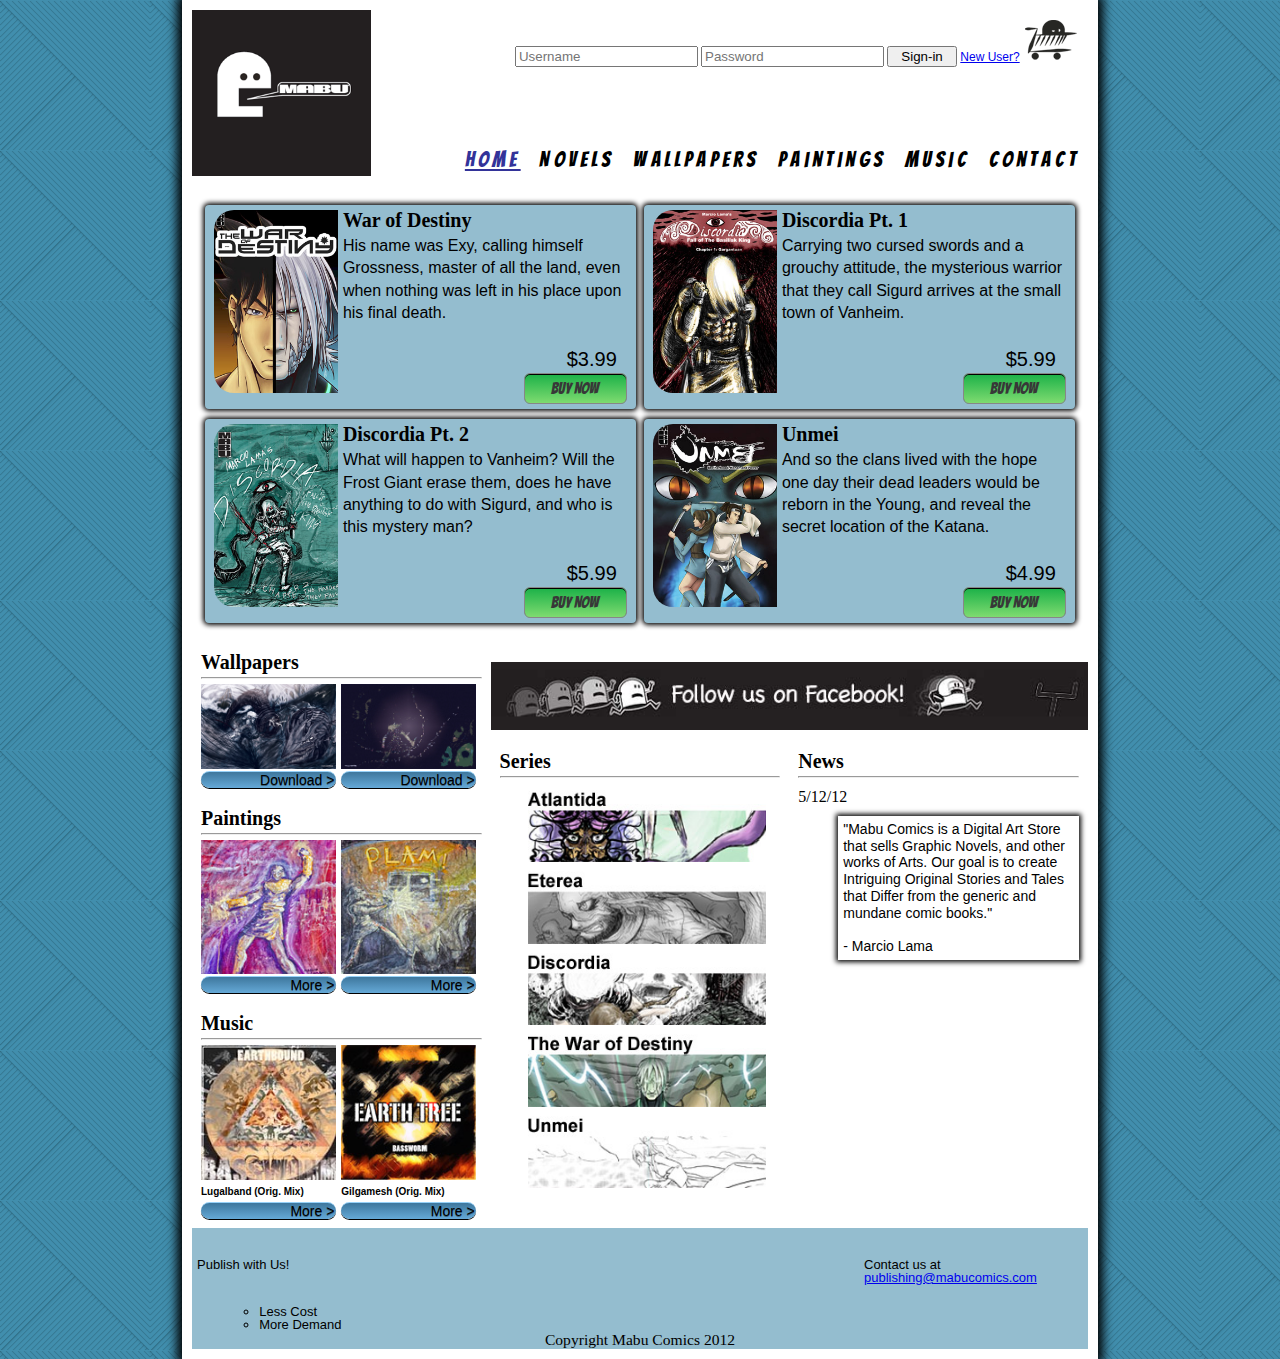
==== commit e774ec71: "Changed Media Queries" ====
--- a/site/index.html
+++ b/site/index.html
@@ -14,8 +14,8 @@
     	<a href="index.html"><img src="images/logo_header.gif" alt="Mabu Comics Logo"></a>
     </header>
     <div class="user_titlebar">							<!--Sign-in / Cart -->
-        <input type="text" value="Username">
-        <input type="password" value="Password">
+        <input type="text" placeholder="Username">
+        <input type="password" placeholder="Password">
         <input type="button" value="Sign-in">
         <a href="#">New User?</a>
         <img src="images/icon_cart.png" alt="Shopping Cart Icon">
@@ -33,28 +33,28 @@
     </nav>
     <div class="container">
         <div class="main_cta">							<!--4 Comics in gridded format-->
-             <div class="comic" id="visible">
+             <div class="comic">
              	<img src="images/comics/WarDestinyEN_Full.jpeg">
                 <h3>War of Destiny</h3>
                 <p>His name was Exy, calling himself Grossness, master of all the land, even when nothing was left in his place upon his final death.</p>
                 <p class="price">$3.99</p>
                 <input type="button" class="buyButton" value="Buy Now">
              </div>
-             <div class="comic">
+             <div class="comic hide_object">
              	<img src="images/comics/DiscordiaEN_Full.jpeg">
                 <h3>Discordia Pt. 1</h3>
                 <p>Carrying two cursed swords and a grouchy attitude, the mysterious warrior that they call Sigurd arrives at the small town of Vanheim.</p>
                 <p class="price">$5.99</p>
                 <input type="button" class="buyButton" value="Buy Now">
              </div>
-             <div class="comic">
+             <div class="comic hide_object">
              	<img src="images/comics/Discordia02EN_full.jpeg">
                 <h3>Discordia Pt. 2</h3>
                 <p>What will happen to Vanheim? Will the Frost Giant erase them, does he have anything to do with Sigurd, and who is this mystery man?</p>
                 <p class="price">$5.99</p>
                 <input type="button" class="buyButton" value="Buy Now">
              </div>
-             <div class="comic">
+             <div class="comic hide_object">
              	<img src="images/comics/UnmeiEN_Full.jpeg">
                 <h3>Unmei</h3>
                 <p>And so the clans lived with the hope one day their dead leaders would be reborn in the Young, and reveal the secret location of the Katana.</p>
--- a/site/css/main.css
+++ b/site/css/main.css
@@ -81,9 +81,8 @@
 												/* User Titlebar */
 .user_titlebar {
 	float: left;
-	padding: 1%;
+	padding: 1% 1% 9% 1%;
 	width: 78%;	
-	height: 120px;
 	font-size: 1.2em;
 	text-align: right;
 }
@@ -110,9 +109,7 @@
 	width: 47%;
 	float: left;
 	padding: 5px 1%;
-	margin-top: 10px;
-	margin-right: 0.5%;
-	margin-left: 0.5%;	
+	margin: 10px 0.5% 0px 0.5%;
 	background: #94bdcf;
 	-moz-box-shadow: 0 0 5px 2px #000;
 	-webkit-box-shadow: 0 0 5px 2px #000;
@@ -359,8 +356,7 @@
 
 .publish p {
 	float: left;
-	padding-left: 5%;
-	padding-bottom: 5px;
+	padding: 0px 0px 5% 5px;
 	width: 90%;
 }
 
@@ -380,7 +376,7 @@
 	clear: both;
 	width: 100%;
 	text-align: center;	
-	font: 1.2em "Futura";
+	font: 1.2em "Futura", cursive;
 }
 
 										/*			Navigation Styles			*/
@@ -394,15 +390,14 @@
 nav.main ul li {
 	display: inline-block;
 	text-align: left;
-	padding: 0px 10px;
+	padding: 0px 8px;
 }
 
 nav.main ul li a {
 	text-decoration: none;
 	color: black;
 	letter-spacing: 0.2em;
-	font-size: 2em;	
-	font-family: 'Bangers', cursive;
+	font: 2.1em 'Bangers', cursive;
 }
 
 nav.main ul li a:hover {
@@ -478,7 +473,6 @@
 		display:inline-block;
 		color:#383838;
 		font: 1.6em 'Bangers', cursive;
-		font-weight: bold;
 		padding:6px 5px;
 		text-decoration:none;
 	}
@@ -565,29 +559,53 @@
 	* {
 		font-size: 0.95em;
 	}
+	
+	nav.main {
+		font-size: 1.1em;	
+	}
 }
 
 																									
 																									
 																								
 																																																	
-@media screen and (max-width: 1100px) {			/*Text Resize/Tablet Format*/
-	* {
-		font-size: 0.9em;	
+@media screen and (max-width: 1050px) {			/*Text Resize/Tablet Format*/
+	
+	body {
+		width: 80%;	
 	}
 	
 	.user_titlebar img {
 		width: 10%;	
 	}
 	
+	.user_titlebar input {
+		font-size: 0.9em;	
+	}
+	
 	nav.main {
-		float: ;
+		padding-top: 10px;
+		float: left;
 		width: 100%;
 		font-size: 1.1em;
+		text-align: center;
+	}
+	
+	.comic.hide_object {
+		display: none;
+	}
+	
+	.comic {
+		width: 97%;
 	}
 	
 	.comic h3 {
-		padding-top: 5px;	
+		padding-top: 5px;
+		font-size: 2.8em;	
+	}
+	
+	.comic p {
+		font-size: 2em;	
 	}
 	
 	.news {
@@ -603,6 +621,18 @@
 		padding-top: 14px;	
 	}
 	
+	h4 {
+		font-size: 1.4em;	
+	}
+	
+	a.button {
+		font-size: 1.6em;
+	}
+	
+	.buybutton {
+		width: 40%;	
+	}
+	
 	.new_products {
 		width: 48%;	
 	}
@@ -625,6 +655,28 @@
 	}	
 }
 
-@media screen and (max-width: 720px) {			/*Tablet Resize*/
-	
+@media screen and (max-width: 500px) {			/*Mobile Resize*/
+	body {
+		width: 90%;	
+	}
+	
+	.new_products {
+		display: none;	
+	}
+	
+	.ad_space {
+		display: none;	
+	}
+	
+	.series {
+		width: 98%;	
+	}
+	
+	.series h3 {
+		font-size: 2.5em;	
+	}
+	
+	.series img {
+		width: 80%;	
+	}
 }--- a/site/css/main.css
+++ b/site/css/main.css
@@ -81,9 +81,8 @@
 												/* User Titlebar */
 .user_titlebar {
 	float: left;
-	padding: 1%;
+	padding: 1% 1% 9% 1%;
 	width: 78%;	
-	height: 120px;
 	font-size: 1.2em;
 	text-align: right;
 }
@@ -110,9 +109,7 @@
 	width: 47%;
 	float: left;
 	padding: 5px 1%;
-	margin-top: 10px;
-	margin-right: 0.5%;
-	margin-left: 0.5%;	
+	margin: 10px 0.5% 0px 0.5%;
 	background: #94bdcf;
 	-moz-box-shadow: 0 0 5px 2px #000;
 	-webkit-box-shadow: 0 0 5px 2px #000;
@@ -359,8 +356,7 @@
 
 .publish p {
 	float: left;
-	padding-left: 5%;
-	padding-bottom: 5px;
+	padding: 0px 0px 5% 5px;
 	width: 90%;
 }
 
@@ -380,7 +376,7 @@
 	clear: both;
 	width: 100%;
 	text-align: center;	
-	font: 1.2em "Futura";
+	font: 1.2em "Futura", cursive;
 }
 
 										/*			Navigation Styles			*/
@@ -394,15 +390,14 @@
 nav.main ul li {
 	display: inline-block;
 	text-align: left;
-	padding: 0px 10px;
+	padding: 0px 8px;
 }
 
 nav.main ul li a {
 	text-decoration: none;
 	color: black;
 	letter-spacing: 0.2em;
-	font-size: 2em;	
-	font-family: 'Bangers', cursive;
+	font: 2.1em 'Bangers', cursive;
 }
 
 nav.main ul li a:hover {
@@ -478,7 +473,6 @@
 		display:inline-block;
 		color:#383838;
 		font: 1.6em 'Bangers', cursive;
-		font-weight: bold;
 		padding:6px 5px;
 		text-decoration:none;
 	}
@@ -565,29 +559,53 @@
 	* {
 		font-size: 0.95em;
 	}
+	
+	nav.main {
+		font-size: 1.1em;	
+	}
 }
 
 																									
 																									
 																								
 																																																	
-@media screen and (max-width: 1100px) {			/*Text Resize/Tablet Format*/
-	* {
-		font-size: 0.9em;	
+@media screen and (max-width: 1050px) {			/*Text Resize/Tablet Format*/
+	
+	body {
+		width: 80%;	
 	}
 	
 	.user_titlebar img {
 		width: 10%;	
 	}
 	
+	.user_titlebar input {
+		font-size: 0.9em;	
+	}
+	
 	nav.main {
-		float: ;
+		padding-top: 10px;
+		float: left;
 		width: 100%;
 		font-size: 1.1em;
+		text-align: center;
+	}
+	
+	.comic.hide_object {
+		display: none;
+	}
+	
+	.comic {
+		width: 97%;
 	}
 	
 	.comic h3 {
-		padding-top: 5px;	
+		padding-top: 5px;
+		font-size: 2.8em;	
+	}
+	
+	.comic p {
+		font-size: 2em;	
 	}
 	
 	.news {
@@ -603,6 +621,18 @@
 		padding-top: 14px;	
 	}
 	
+	h4 {
+		font-size: 1.4em;	
+	}
+	
+	a.button {
+		font-size: 1.6em;
+	}
+	
+	.buybutton {
+		width: 40%;	
+	}
+	
 	.new_products {
 		width: 48%;	
 	}
@@ -625,6 +655,28 @@
 	}	
 }
 
-@media screen and (max-width: 720px) {			/*Tablet Resize*/
-	
+@media screen and (max-width: 500px) {			/*Mobile Resize*/
+	body {
+		width: 90%;	
+	}
+	
+	.new_products {
+		display: none;	
+	}
+	
+	.ad_space {
+		display: none;	
+	}
+	
+	.series {
+		width: 98%;	
+	}
+	
+	.series h3 {
+		font-size: 2.5em;	
+	}
+	
+	.series img {
+		width: 80%;	
+	}
 }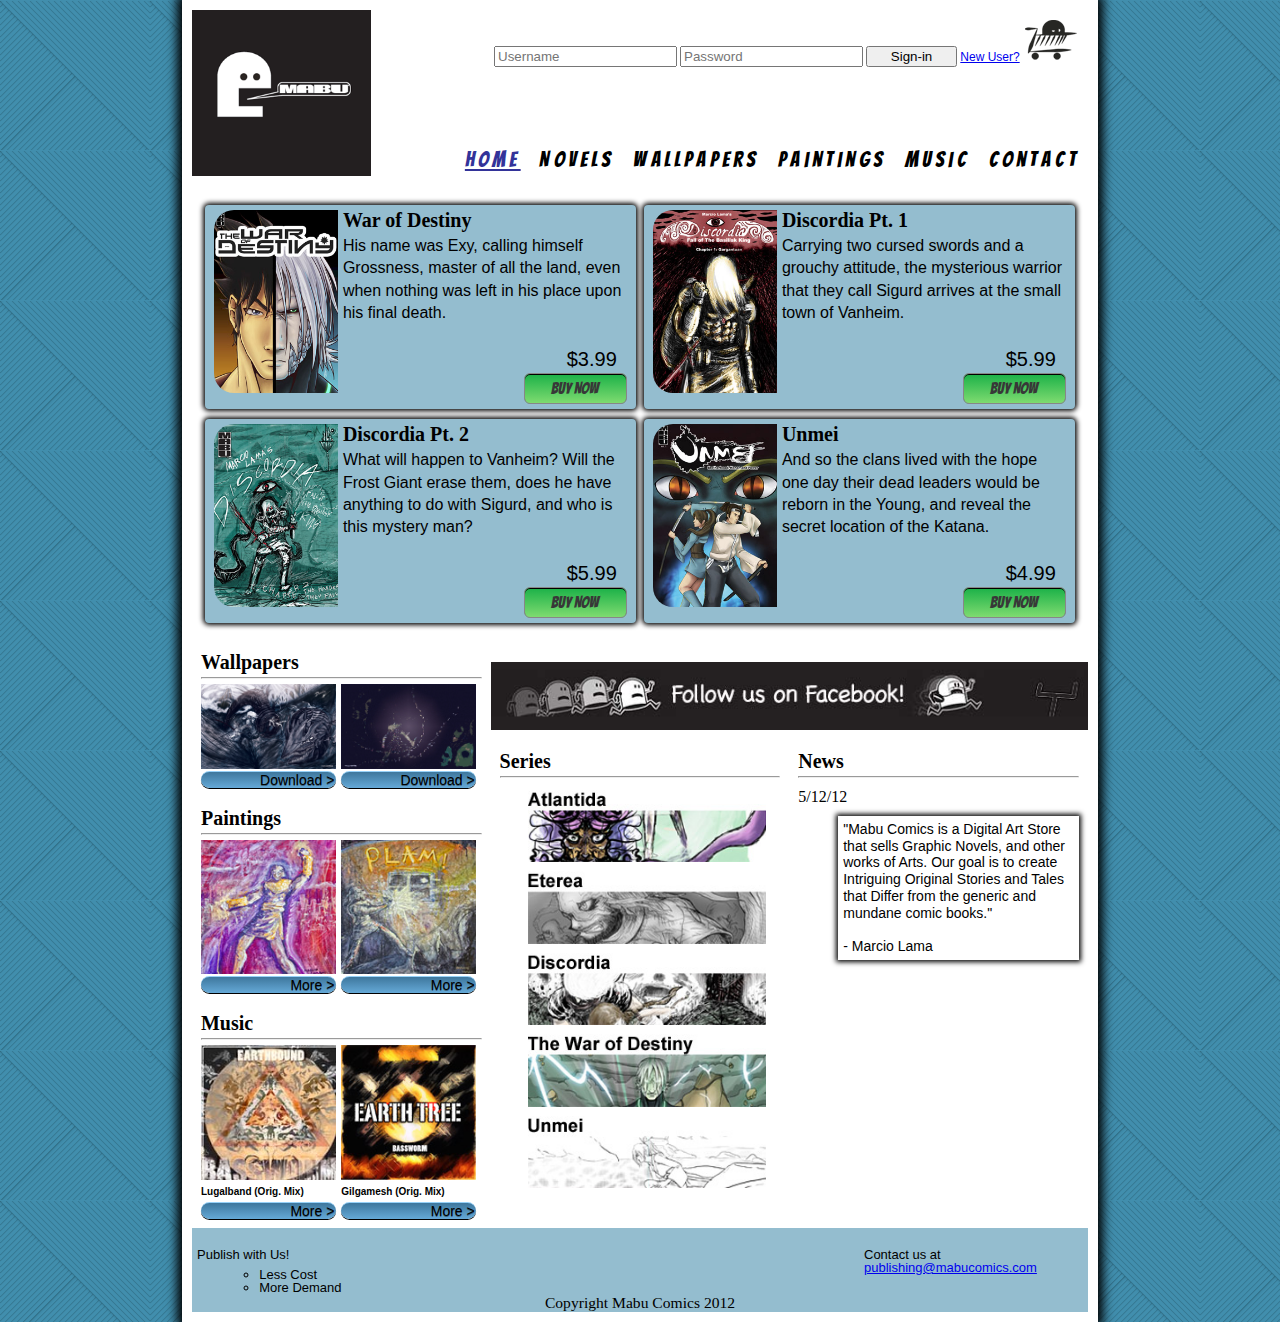
==== commit fda7f689: "Added mobile media query pages" ====
--- a/site/index.html
+++ b/site/index.html
@@ -4,7 +4,6 @@
 <meta charset="UTF-8">
 <meta name=”viewport” content=”width=device-width, initial-scale=1, maximum-scale=1”>
 <link rel="stylesheet" type="text/css" href="css/main.css" media="screen">
-<link rel="stylesheet" type="text/css" href="css/main.css">
 <link href='http://fonts.googleapis.com/css?family=Bangers' rel='stylesheet' type='text/css'>
 <title>Mabu Comics | Home</title>
 </head>
--- a/site/css/main.css
+++ b/site/css/main.css
@@ -18,10 +18,10 @@
 
 
 html, body, div, span,
-h1, h2, h3, h4, h5, h6, p, a, abbr, acronym, address, em, font, img, q, s,
+h1, h2, h3, h4, h5, h6, p, a, abbr, 
+acronym, address, em, font, img, q, s,
 small, strike, strong,
-b, u, i, ol, ul, li,
-label, legend {
+b, u, i, ol, ul, li {
 	margin: 0;
 	padding: 0;
 	border: 0;
@@ -37,9 +37,48 @@
 	list-style: none;
 }
 
-															/*			Web Font					*/
-
-
+															/*			Testing					*/
+
+
+label {
+	width: 60%;
+	float: left;
+	padding-top: 10px;
+}
+
+#subscription_monthly, #subscription_yearly {
+	margin-top: 20px;	
+}
+
+.right_align {
+	padding-top: 20px;
+	width: 40%;	
+	text-align: right;
+}
+
+section {
+	padding: 10px 0px 0px 2%;	
+}
+
+.address div {
+	float: left;
+	width: 50%;	
+}
+
+div.left_column_div {
+	width: 49%;
+	padding-right: 1%;	
+}
+
+.add_form_info {
+	float:left;
+	width:96%;	
+}
+
+.add_form_info div {
+	float: left;
+	width: 20%;	
+}
 
 
 															/* 			Layout Styles				*/
@@ -55,9 +94,6 @@
 	-moz-box-shadow: 0 0 10px 5px #000;
 	-webkit-box-shadow: 0 0 10px 5px #000;
 	box-shadow: 0 0 10px 5px #000;
-}
-
-body * {
 	font-family: Arial, Helvetica, sans-serif;
 }
 
@@ -92,7 +128,7 @@
 }
 
 .user_titlebar input[type="button"] {
-	width: 10%;	
+	width: 13%;	
 }
 
 .container {
@@ -268,8 +304,9 @@
 .generic_content {
 	float: left;
 	width: 78%;
-	padding-left: 2%;
+	padding: 10px 0px 0px 2%;
 	overflow: hidden;
+	border-top: 1px solid #000;
 }
 
 .generic_content_section {
@@ -301,6 +338,11 @@
 	float: right;
 	width: 20%;
 	clear: both;	
+}
+
+p.price {
+	font-size: 2.4em;	
+	text-align: right;
 }
 
 .pagination {
@@ -308,6 +350,19 @@
 	text-align: right;
 	clear: both;	
 	padding-bottom: 10px;
+	font-size: 3em;
+}
+
+.pagination a {
+	text-decoration: none;
+	color: #000;
+}
+	
+}
+
+.pagination .active {
+	text-decoration: underline;
+	color: #214887;
 }
 
 												/*			Contact Page		*/
@@ -315,35 +370,74 @@
 												
 section {
 	float: left;
-	width: 80%;
+	width: 78%;
+	border-top: 1px solid #000;
+	padding-top: 10px;
+	overflow: hidden;
+}
+
+.personal_info {
+	float: left;
+	width: 47%;
+}
+
+.address {
+	float: left;
+	width: 46%;
+}
+
+.additional {
+	width: 100%;
+}
+
+
+fieldset legend {
+	font: 1.8em 'Futura', cursive;
+}
+
+#f_name, #l_name, #street_address, #comment_box, #e-mail, #city, #state, #zip {
+	width: 100%;
+}
+
+#comment_box {
+	height: 100px;	
+}
+
+input[type="submit"] {
+	float: right;
+	width: 20%;
+	font-size: 2em;
 }
 
 .information h2 {
 	float: left;
-	width: 70%;	
+	width: 60%;	
+	font: 2.8em 'Futura', cursive;
 }
 
 .information aside {
 	float: left;
-	width: 30%; 
+	width: 40%; 
+	font: 1.6em Arial, Helvetica, sans-serif;
 	text-align: left;
 }
 
 #privacy_policy {
-	padding-left: 50px;	
+	display: block;
+	font-size: 1.4em;
+	padding: 5% 0px 40px 50px;
 	clear: both;
-	padding-bottom: 20px;
-}
-
-fieldset {
-	padding: 10px 0px;	
+}
+
+label {
+	font: 1.6em Arial, Helvetica, sans-serif;	
 }
 
 
 												/*			Footer 				*/
 footer {
 	clear: both;
-	padding-top: 30px;
+	padding-top: 20px;
 	font-size: 1.3em;
 	background: #94bdcf;
 	
@@ -356,7 +450,7 @@
 
 .publish p {
 	float: left;
-	padding: 0px 0px 5% 5px;
+	padding: 0px 0px 1% 5px;
 	width: 90%;
 }
 
@@ -616,7 +710,28 @@
 		padding-top: 10px;
 		width: 100%;
 	}
-	
+											/*		Generic Pages		*/
+	.ad_vertical {
+		display: none;	
+	}
+	
+	.generic_content {
+		width: 96%;	
+	}
+	
+	.generic_content {
+		font-size: 1.4em;	
+	}
+	
+	.generic_content input {
+		width: 30%;
+		font-size: 2em;	
+	}
+	
+	.container section {
+		width: 100%;	
+	}
+																			
 	h3  {
 		padding-top: 14px;	
 	}
@@ -652,7 +767,34 @@
 	
 	.contact_us {
 		display: none;	
-	}	
+	}
+	
+	section {
+		padding-left: 0;
+	}
+	
+	.add_form_info select {
+		width: 50%;	
+	}
+	
+	.radio {
+		width: 20%;	
+	}
+	
+	
+	
+}
+
+@media screen and (max-width: 800px) {			/*Tablet Text Scale (Generic)*/
+
+	.additional {
+		font-size: 0.75em;	
+	}
+	
+	.generic_content_section input {
+		font-size: 1.2em;		
+	}
+
 }
 
 @media screen and (max-width: 500px) {			/*Mobile Resize*/
@@ -660,6 +802,34 @@
 		width: 90%;	
 	}
 	
+	header img {
+		width: 150%;	
+	}
+	
+	.comic h3 {
+		font-size: 2.4em;	
+	}
+	
+	.comic p {
+		font-size: 1.8em;	
+	}
+	
+	nav ul li {
+		font-size: 1.15em;	
+	}
+	
+	.user_titlebar input[type="text"], input[type="password"] {
+		display: none;
+	}
+
+	.user_titlebar input[type="button"] {
+		width: 30%;	
+	}
+	
+	.user_titlebar img {
+		width: 20%;	
+	}
+
 	.new_products {
 		display: none;	
 	}
@@ -679,4 +849,25 @@
 	.series img {
 		width: 80%;	
 	}
+	
+	.personal_info {
+		width: 94%;	
+	}
+	
+	.address {
+		float: left;
+		width: 94%;	
+	}
+		
+	.add_form_info {
+		width: 94%;	
+	}
+	
+	.add_form_info div {
+		width: 30%;	
+	}
+
+	.right_align {
+		text-align: left;
+	}	
 }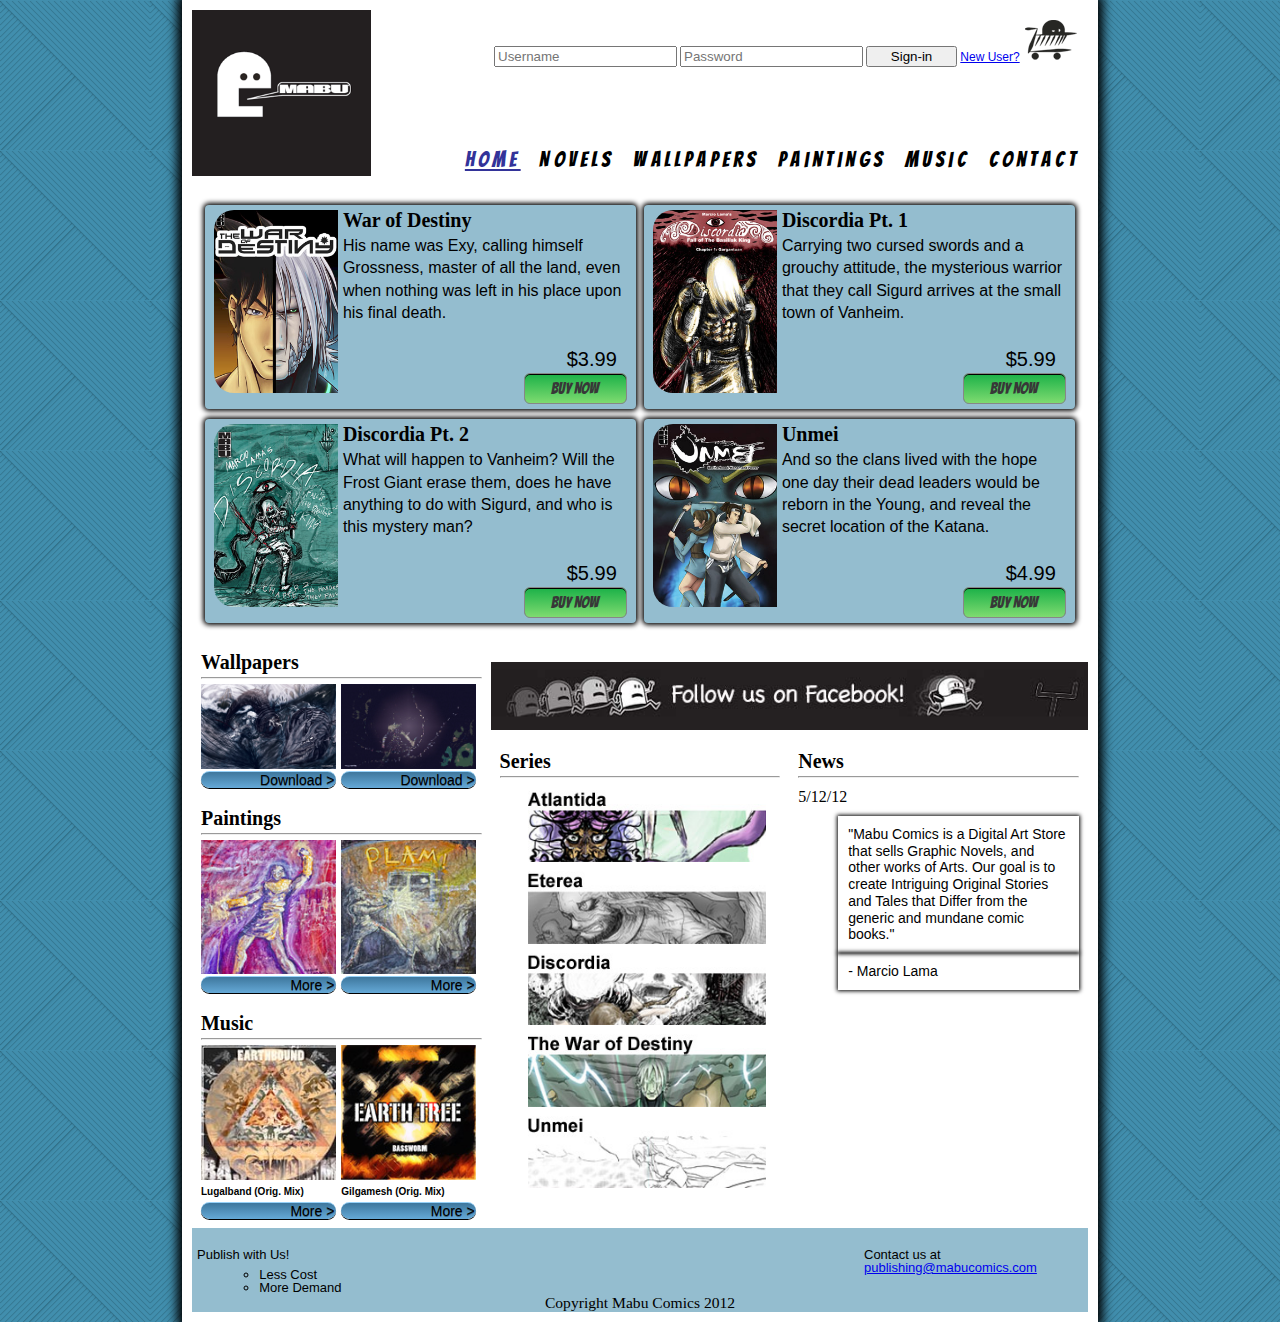
==== commit a6983cf5: "Added alt tags and removed some content" ====
--- a/site/index.html
+++ b/site/index.html
@@ -33,28 +33,28 @@
     <div class="container">
         <div class="main_cta">							<!--4 Comics in gridded format-->
              <div class="comic">
-             	<img src="images/comics/WarDestinyEN_Full.jpeg">
+             	<img src="images/comics/WarDestinyEN_Full.jpeg" alt="War of Destiny">
                 <h3>War of Destiny</h3>
                 <p>His name was Exy, calling himself Grossness, master of all the land, even when nothing was left in his place upon his final death.</p>
                 <p class="price">$3.99</p>
                 <input type="button" class="buyButton" value="Buy Now">
              </div>
              <div class="comic hide_object">
-             	<img src="images/comics/DiscordiaEN_Full.jpeg">
+             	<img src="images/comics/DiscordiaEN_Full.jpeg" alt="Discordia Issue #1">
                 <h3>Discordia Pt. 1</h3>
                 <p>Carrying two cursed swords and a grouchy attitude, the mysterious warrior that they call Sigurd arrives at the small town of Vanheim.</p>
                 <p class="price">$5.99</p>
                 <input type="button" class="buyButton" value="Buy Now">
              </div>
              <div class="comic hide_object">
-             	<img src="images/comics/Discordia02EN_full.jpeg">
+             	<img src="images/comics/Discordia02EN_full.jpeg" alt="Discordia Issue #2">
                 <h3>Discordia Pt. 2</h3>
                 <p>What will happen to Vanheim? Will the Frost Giant erase them, does he have anything to do with Sigurd, and who is this mystery man?</p>
                 <p class="price">$5.99</p>
                 <input type="button" class="buyButton" value="Buy Now">
              </div>
              <div class="comic hide_object">
-             	<img src="images/comics/UnmeiEN_Full.jpeg">
+             	<img src="images/comics/UnmeiEN_Full.jpeg" alt="Unmei">
                 <h3>Unmei</h3>
                 <p>And so the clans lived with the hope one day their dead leaders would be reborn in the Young, and reveal the secret location of the Katana.</p>
                 <p class="price">$4.99</p>
@@ -101,11 +101,11 @@
         <div class="series">							<!--Series Section-->
         	<h3>Series</h3>
             <hr />
-            <img src="images/series/atlantida_thumb_en.jpeg" alt="Atlantida Series">
-            <img src="images/series/devas_thumb_en.jpeg" alt="Eterea Series">
-            <img src="images/series/discordia_thumb_en.jpeg" alt="Discordia Series">
-            <img src="images/series/guerradestino_thumb_en.jpeg" alt="War of Destiny Series">
-            <img src="images/series/unmei_thumb_en.jpeg" alt="Unmei Series">
+            <a href="novels.html"><img src="images/series/atlantida_thumb_en.jpeg" alt="Atlantida Series"></a>
+            <a href="novels_2.html"><img src="images/series/devas_thumb_en.jpeg" alt="Eterea Series"></a>
+            <a href="novels_2.html"><img src="images/series/discordia_thumb_en.jpeg" alt="Discordia Series"></a>
+            <a href="novels.html"><img src="images/series/guerradestino_thumb_en.jpeg" alt="War of Destiny Series"></a>
+            <a href="novels.html"><img src="images/series/unmei_thumb_en.jpeg" alt="Unmei Series"></a>
         </div>
         <div class="news">								<!--News Section-->
         	<h3>News</h3>
@@ -113,9 +113,9 @@
             <dl>
             	<dt>5/12/12</dt>
                 <dd>"Mabu Comics is a Digital Art Store that sells Graphic Novels, and other works of Arts. 
-                Our goal is to create Intriguing Original Stories and Tales that Differ from the generic and mundane comic books."
-                <br><br>
-                - Marcio Lama</dd>
+                Our goal is to create Intriguing Original Stories and Tales that Differ from the generic and mundane comic books."</dd>
+                
+                <dd>- Marcio Lama</dd>
             </dl>
         </div>
      </div>
--- a/site/css/main.css
+++ b/site/css/main.css
@@ -281,10 +281,10 @@
 }
 
 dd {
-	padding: 5px;
-	-moz-box-shadow: 0 0 5px 2px #000;
-	-webkit-box-shadow: 0 0 5px 2px #000;
-	box-shadow: 0 0 5px 2px #000; 	
+	padding: 10px;
+	-moz-box-shadow: 0 0 4px 1px #000;
+	-webkit-box-shadow: 0 0 4px 1px #000;
+	box-shadow: 0 0 4px 1px #000; 	
 	font-size: 1.4em;
 	line-height: 1.2em;
 }
@@ -350,7 +350,7 @@
 	text-align: right;
 	clear: both;	
 	padding-bottom: 10px;
-	font-size: 3em;
+	font-size: 1.8em;
 }
 
 .pagination a {
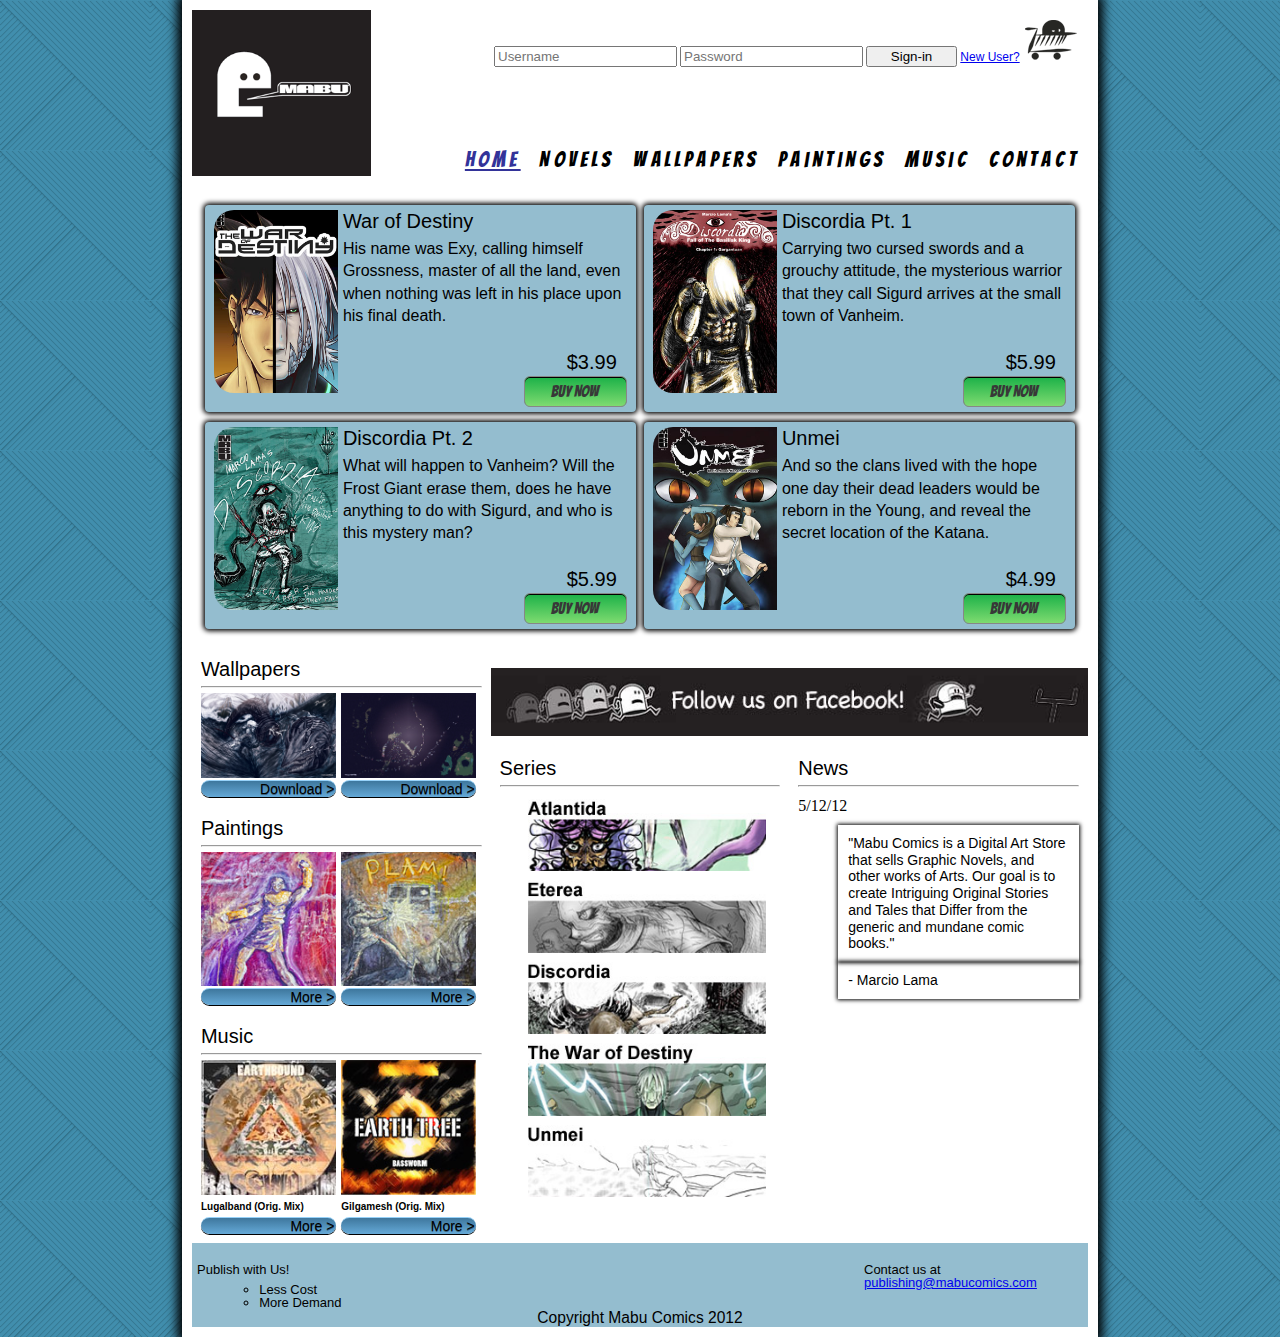
==== commit 099ae901: "Added HTML 5 shiv, alt tags done, state widget included in form, and mobile resize fixed" ====
--- a/site/index.html
+++ b/site/index.html
@@ -5,6 +5,9 @@
 <meta name=”viewport” content=”width=device-width, initial-scale=1, maximum-scale=1”>
 <link rel="stylesheet" type="text/css" href="css/main.css" media="screen">
 <link href='http://fonts.googleapis.com/css?family=Bangers' rel='stylesheet' type='text/css'>
+<!--[if lt IE 9]>
+<script src="js/html5shiv.js"></script>
+<![endif]-->
 <title>Mabu Comics | Home</title>
 </head>
 
--- a/site/css/main.css
+++ b/site/css/main.css
@@ -98,8 +98,7 @@
 }
 
 h3 {
-	font-family: "Futura";	
-	font-size: 2em;
+	font: 2em Futura, "Trebuchet MS", Arial, sans-serif;	
 }
 
 												/* Header */
@@ -225,7 +224,7 @@
 }
 
 .new_products h3 {
-	font-family: Futura;
+	font-family: Futura, "Trebuchet MS", Arial, sans-serif;
 	padding-top: 20px;
 	clear: both;
 }	
@@ -245,8 +244,7 @@
 .ad_space {
 	float: right;
 	width: 66.66666%;
-	padding-top: 30px;
-	padding-bottom: 10px;	 
+	padding: 30px 0px 10px 0px;
 }
 
 .ad_space img {
@@ -331,7 +329,7 @@
 }
 
 .additional h4 {
-	font: 2.6em "Futura";		
+	font: 2.6em Futura, "Trebuchet MS", Arial, sans-serif;
 }
 
 .additional input {
@@ -378,7 +376,8 @@
 
 .personal_info {
 	float: left;
-	width: 47%;
+	padding-right: 1%;
+	width: 46%;
 }
 
 .address {
@@ -386,17 +385,17 @@
 	width: 46%;
 }
 
-.additional {
-	width: 100%;
+.add_form_info {
+	width: 95%;
 }
 
 
 fieldset legend {
-	font: 1.8em 'Futura', cursive;
+	font: 1.8em Futura, "Trebuchet MS", Arial, sans-serif;
 }
 
 #f_name, #l_name, #street_address, #comment_box, #e-mail, #city, #state, #zip {
-	width: 100%;
+	width: 98%;
 }
 
 #comment_box {
@@ -412,7 +411,7 @@
 .information h2 {
 	float: left;
 	width: 60%;	
-	font: 2.8em 'Futura', cursive;
+	font: 2.8em Futura, "Trebuchet MS", Arial, sans-serif;
 }
 
 .information aside {
@@ -470,7 +469,7 @@
 	clear: both;
 	width: 100%;
 	text-align: center;	
-	font: 1.2em "Futura", cursive;
+	font: 1.2em Futura, "Trebuchet MS", Arial, sans-serif;
 }
 
 										/*			Navigation Styles			*/
@@ -794,10 +793,14 @@
 	.generic_content_section input {
 		font-size: 1.2em;		
 	}
-
-}
-
-@media screen and (max-width: 500px) {			/*Mobile Resize*/
+	
+	.right_align {
+		padding-right: 10px;	
+	}
+
+}
+
+@media screen and (max-width: 505px) {			/*Mobile Resize*/
 	body {
 		width: 90%;	
 	}
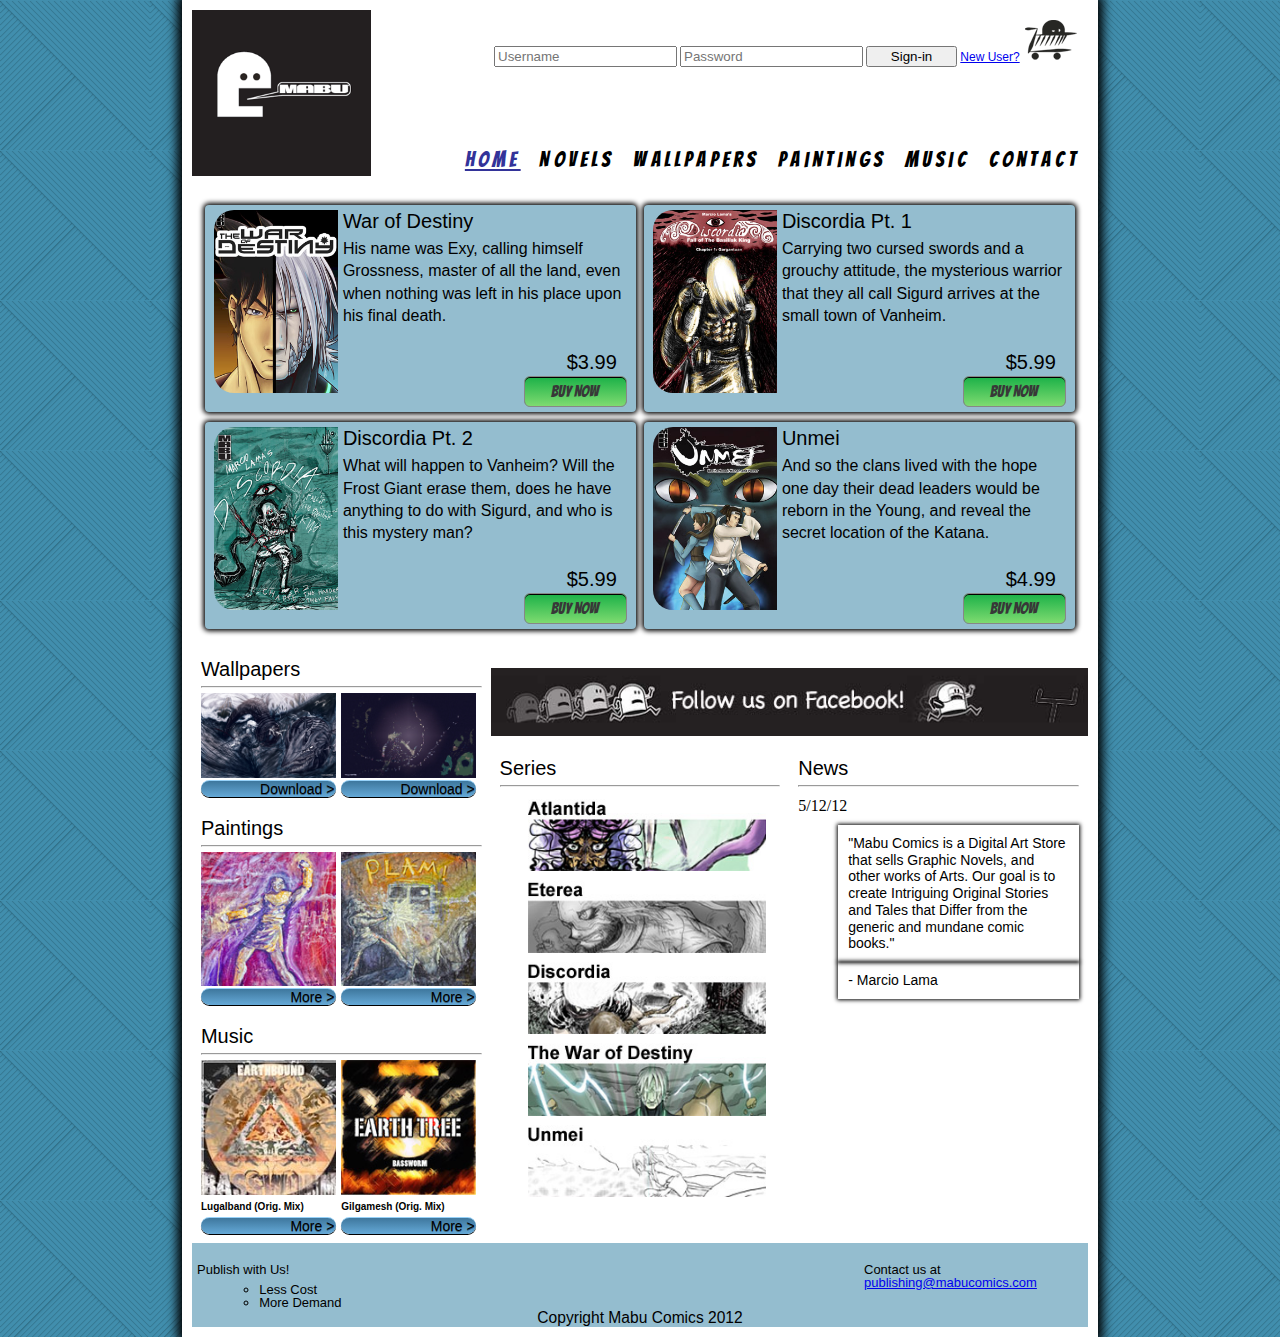
==== commit d641be9d: "Fixed Submit button and text sizing issue" ====
--- a/site/index.html
+++ b/site/index.html
@@ -45,7 +45,7 @@
              <div class="comic hide_object">
              	<img src="images/comics/DiscordiaEN_Full.jpeg" alt="Discordia Issue #1">
                 <h3>Discordia Pt. 1</h3>
-                <p>Carrying two cursed swords and a grouchy attitude, the mysterious warrior that they call Sigurd arrives at the small town of Vanheim.</p>
+                <p>Carrying two cursed swords and a grouchy attitude, the mysterious warrior that they all call Sigurd arrives at the small town of Vanheim.</p>
                 <p class="price">$5.99</p>
                 <input type="button" class="buyButton" value="Buy Now">
              </div>
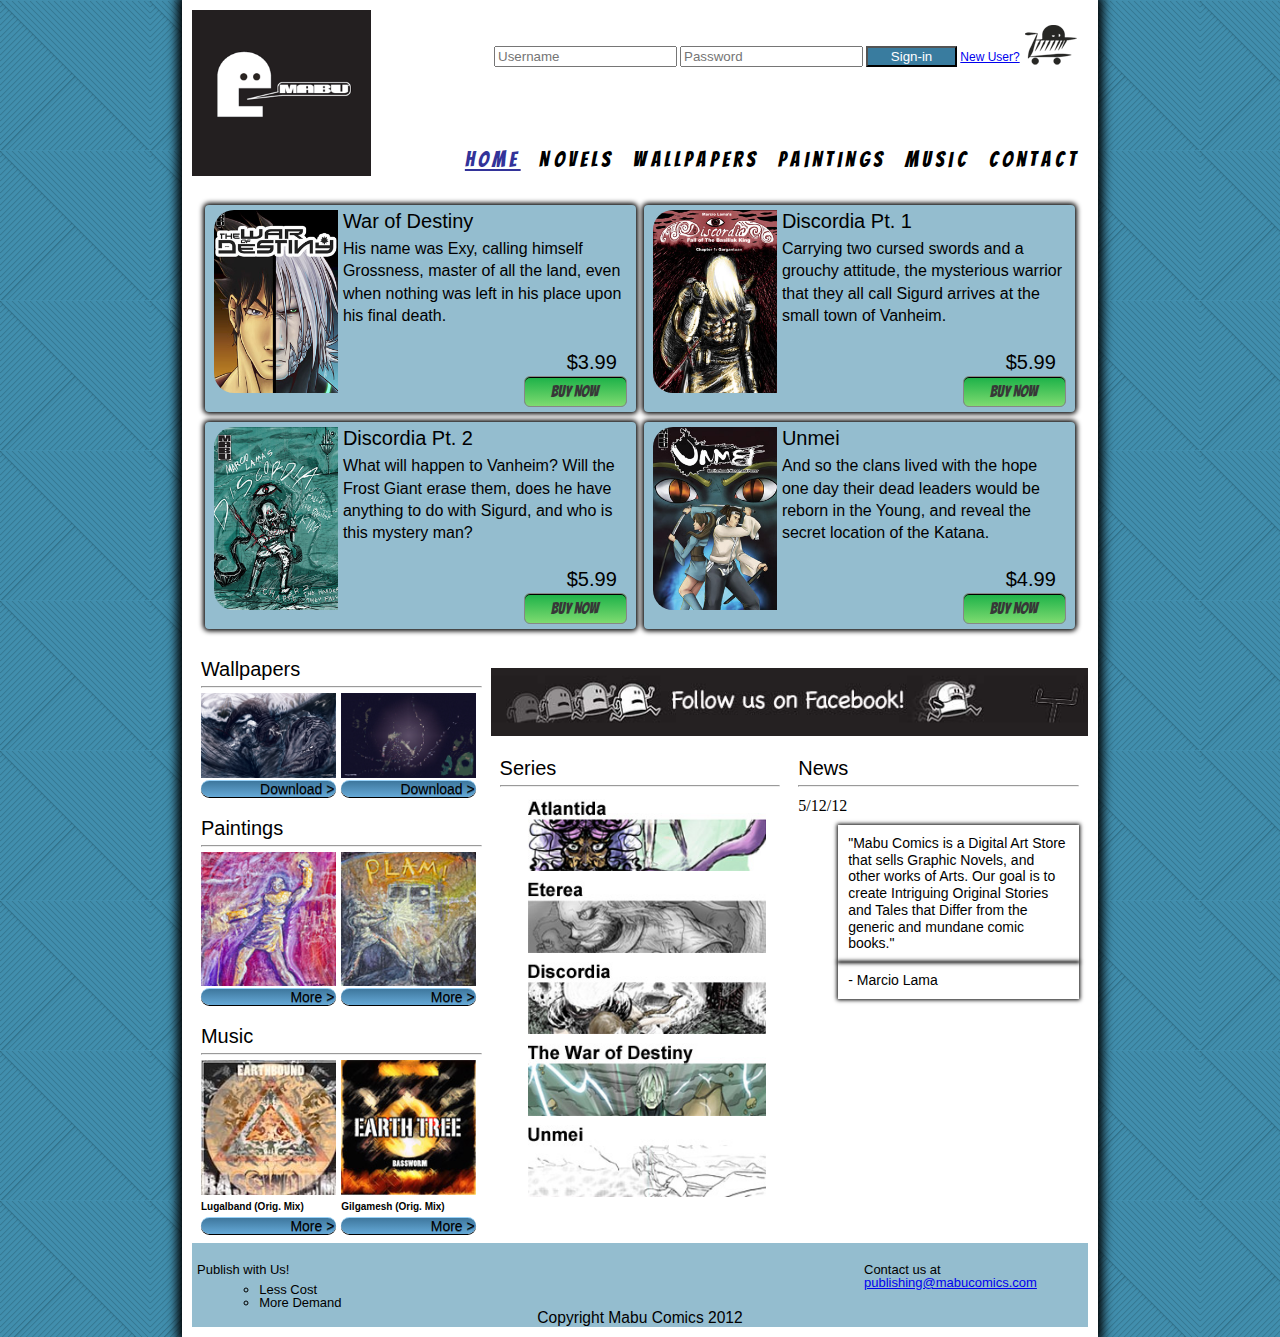
==== commit 77a75ba4: "Fixed Shopping cart icon and added style to button for sign in," ====
--- a/site/index.html
+++ b/site/index.html
@@ -3,6 +3,8 @@
 <head>
 <meta charset="UTF-8">
 <meta name=”viewport” content=”width=device-width, initial-scale=1, maximum-scale=1”>
+<link rel="shortcut icon" href="images/favicon.ico" type="image/x-icon">
+<link rel="icon" href="images/favicon.ico" type="image/x-icon">
 <link rel="stylesheet" type="text/css" href="css/main.css" media="screen">
 <link href='http://fonts.googleapis.com/css?family=Bangers' rel='stylesheet' type='text/css'>
 <!--[if lt IE 9]>
--- a/site/css/main.css
+++ b/site/css/main.css
@@ -115,6 +115,7 @@
 }
 												/* User Titlebar */
 .user_titlebar {
+	position: relative;
 	float: left;
 	padding: 1% 1% 9% 1%;
 	width: 78%;	
@@ -122,12 +123,19 @@
 	text-align: right;
 }
 
+.user_titlebar img {
+	position: relative;
+	top: 5px;
+}
+
 .user_titlebar input {
 	width: 25%;	
 }
 
 .user_titlebar input[type="button"] {
 	width: 13%;	
+	background-color: #397c9f;
+	color: #FFF;
 }
 
 .container {
@@ -483,7 +491,7 @@
 nav.main ul li {
 	display: inline-block;
 	text-align: left;
-	padding: 0px 8px;
+	padding: 0px 8px 5px 8px;
 }
 
 nav.main ul li a {
@@ -629,7 +637,7 @@
 	border:1px solid #000;
 	display:inline-block;
 	color:#000000;
-	font: 1.4em 'Bangers' ,cursive;
+	font: 1.4em 'Bangers' , cursive;
 	padding:2px 4px;
 	text-decoration:none;
 }
@@ -654,18 +662,15 @@
 	}
 	
 	nav.main {
-		font-size: 1.1em;	
-	}
-}
-
-																									
-																									
-																								
+		font-size: 0.9em;	
+	}
+}
+																																																		
 																																																	
-@media screen and (max-width: 1050px) {			/*Text Resize/Tablet Format*/
+@media screen and (max-width: 1020px) {			/*Text Resize/Tablet Format*/
 	
 	body {
-		width: 80%;	
+		width: 85%;	
 	}
 	
 	.user_titlebar img {
